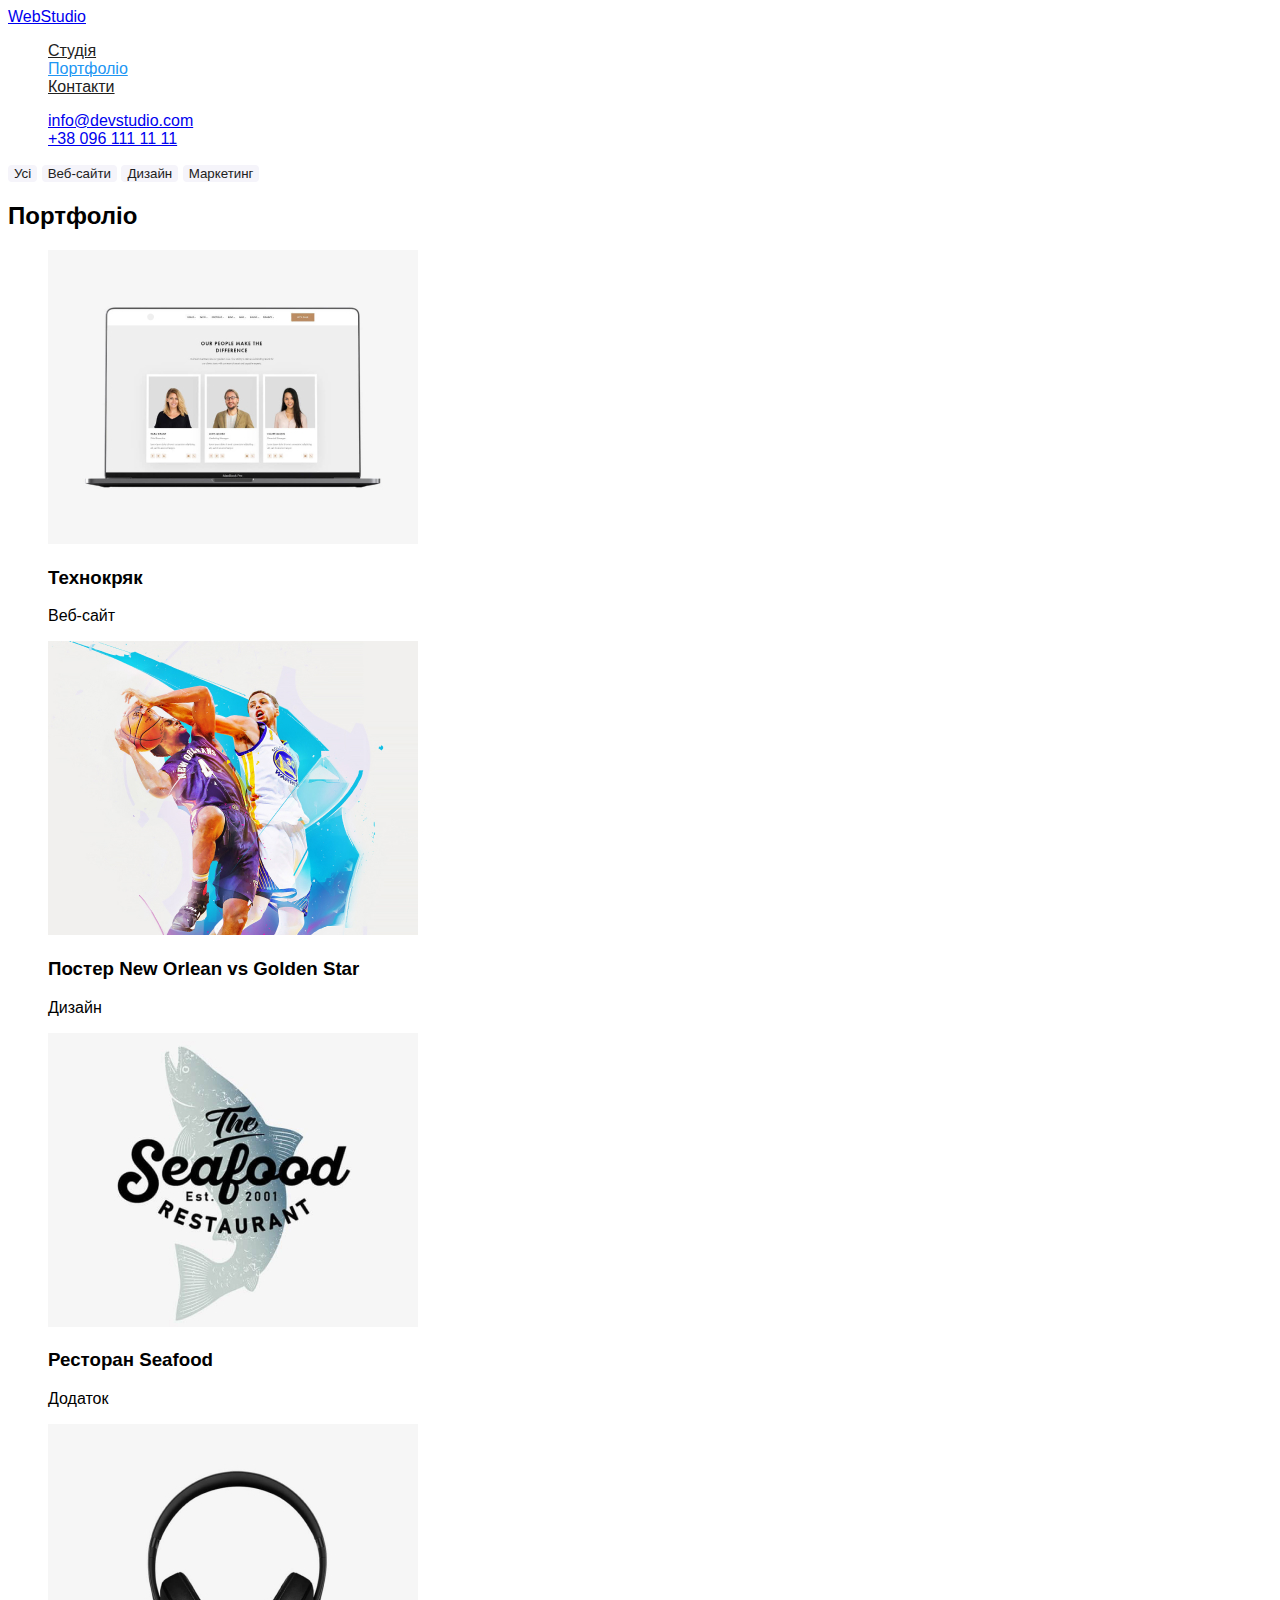
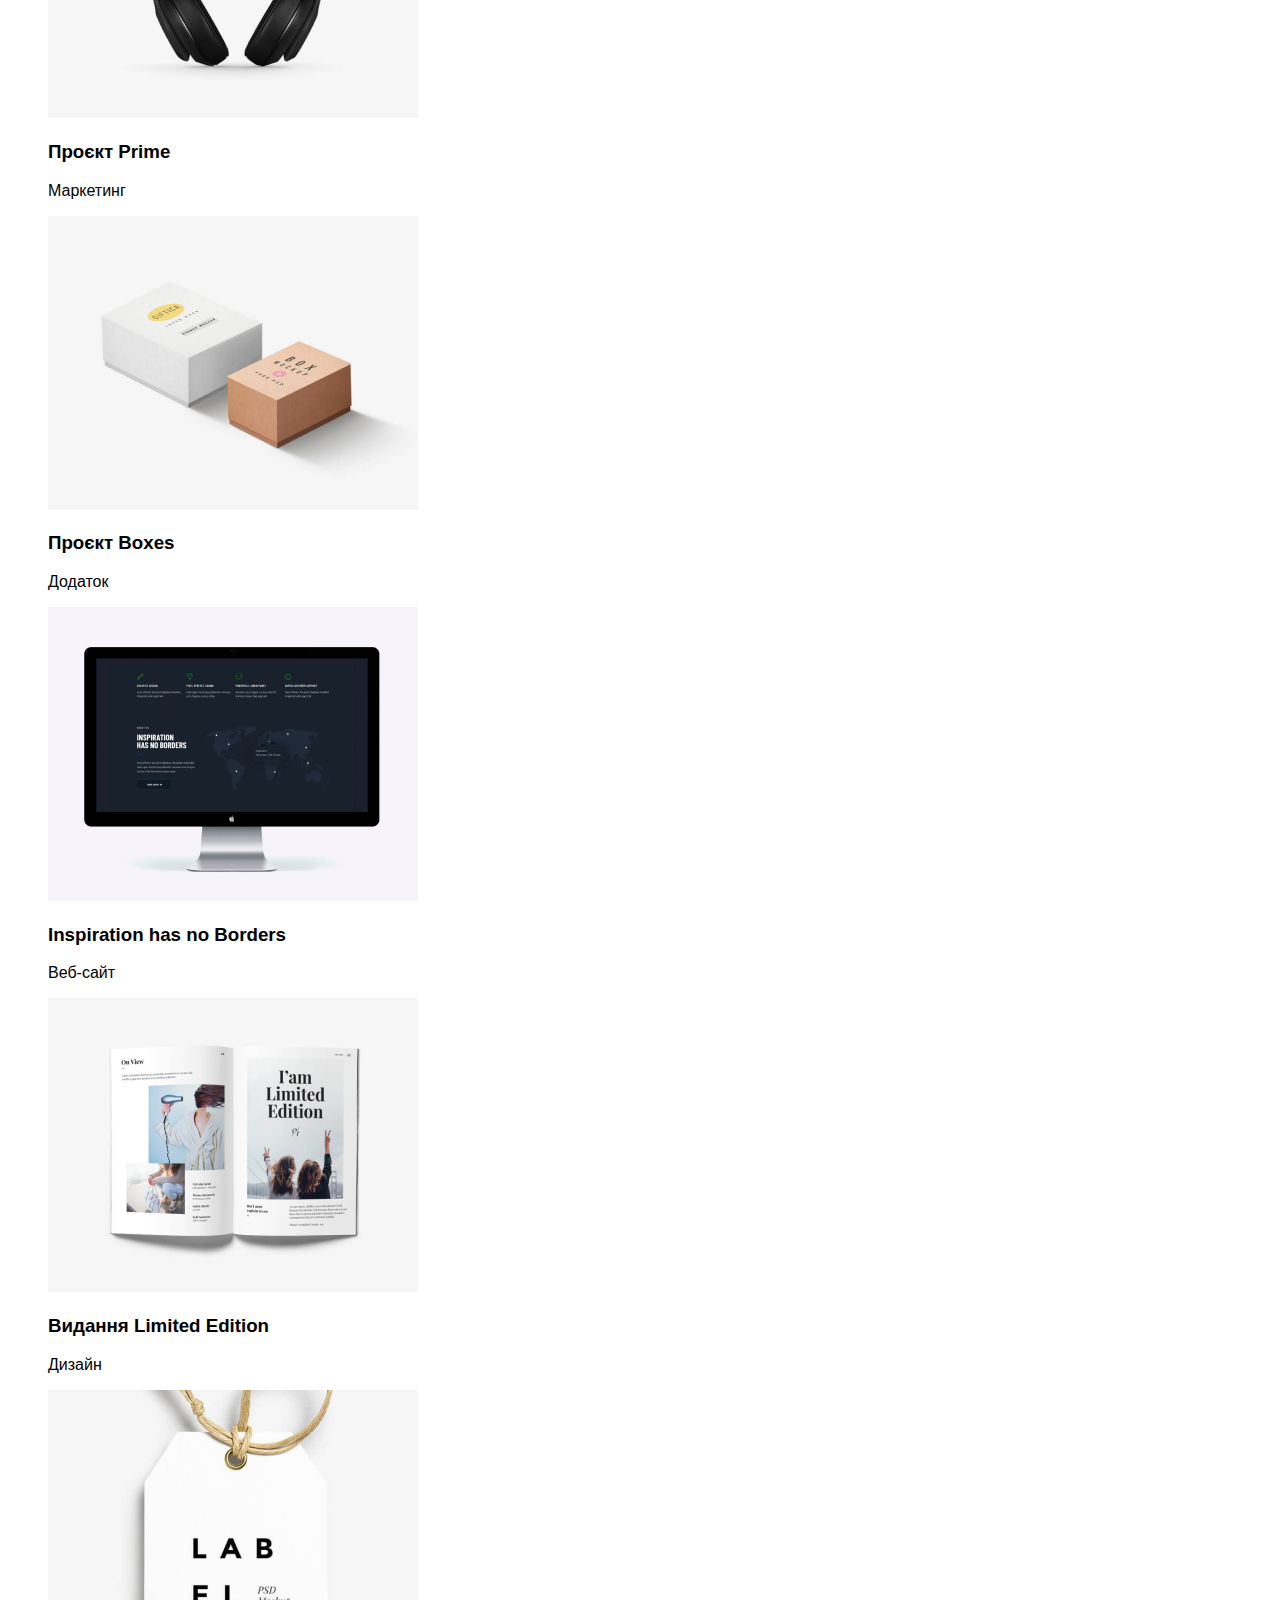
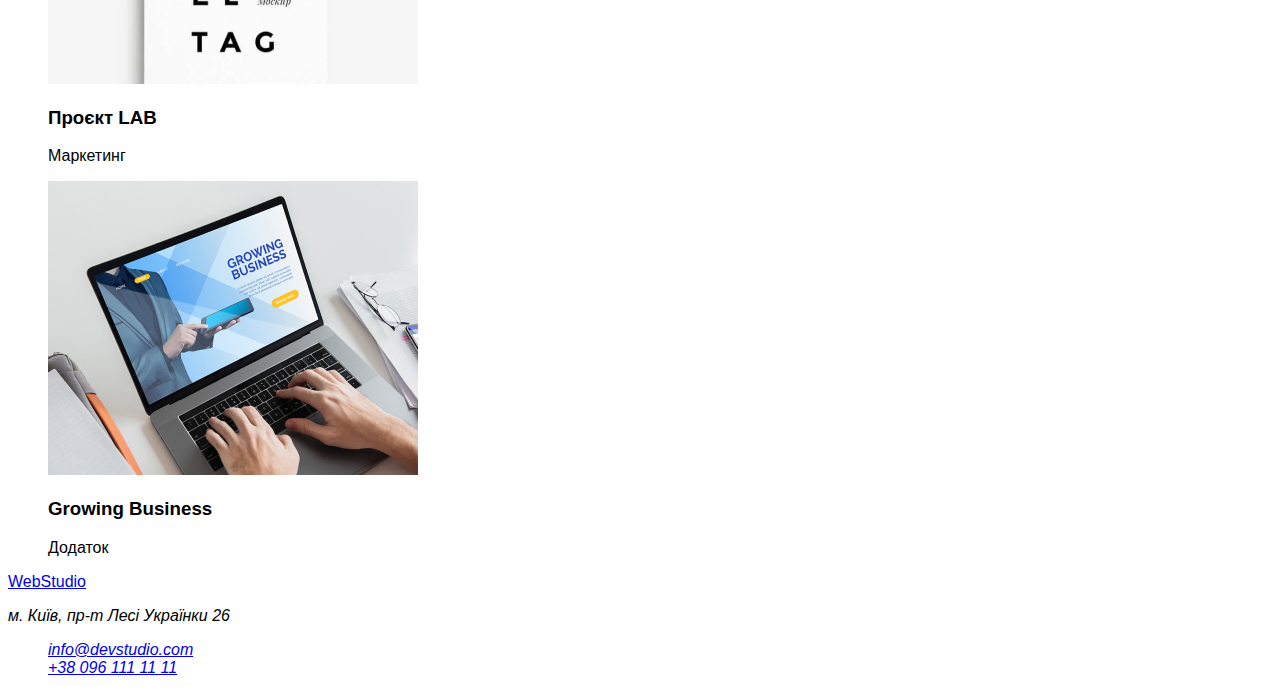
==== portfolio.html @ 999556b4 "Домашня робота 2" ====
<!DOCTYPE html>
<html lang="uk">
  <head>
    <title>WebStudio</title>
    <link rel="stylesheet" href="./css/styles.css">
  </head>
  <body>
    <div>
      <!--page header-->
      <header>
        <nav>
          <a href="/" class="logo">WebStudio </a>
          <ul class="social-links">
            <li><a href="/" class="link">Студія</a></li>
            <li><a href="" class="link current">Портфоліо</a></li>
            <li><a href="/" class="link">Контакти</a></li>
          </ul>
        </nav>
        <ul>
          <li><a href="http://info@devstudio.com">info@devstudio.com </a></li>
          <li><a href="tel:+380961111111">+38 096 111 11 11 </a></li>
        </ul>
      </header>
      <!--services-->
      <main>
        <button type="button" class="button primary">Усі</button>
        <button type="button" class="button primary">Веб-сайти</button>
        <button type="button" class="button primary">Дизайн</button>
        <button type="button" class="button primary">Маркетинг</button>
        <!--portfolio-->
        <section>
          <h2>Портфоліо</h2>
          <ul>
            <li>
              <img src="imqes/img_tehno.jpg" alt="picture" width="370">
              <h3>Технокряк</h3>
              <p>Веб-сайт</p>
            </li>
            <li>
              <img src="imqes/img_orlean.jpg" alt="picture" width="370">
              <h3>Постер New Orlean vs Golden Star</h3>
              <p>Дизайн</p>
            </li>
            <li>
              <img src="imqes/img_seaf.jpg" alt="picture" width="370">
              <h3>Ресторан Seafood</h3>
              <p>Додаток</p>
            </li>
            <li>
              <img src="imqes/img_prime.jpg" alt="picture" width="370">
              <h3>Проєкт Prime</h3>
              <p>Маркетинг</p>
            </li>
            <li>
              <img src="imqes/img_boxes.jpg" alt="picture" width="370">
              <h3>Проєкт Boxes</h3>
              <p>Додаток</p>
            </li>
            <li>
              <img src="imqes/img_inspir.jpg" alt="picture" width="370">
              <h3>Inspiration has no Borders</h3>
              <p>Веб-сайт</p>
            </li>
            <li>
              <img src="imqes/img_limit.jpg" alt="picture" width="370">
              <h3>Видання Limited Edition</h3>
              <p>Дизайн</p>
            </li>
            <li>
              <img src="imqes/img_lab.jpg" alt="picture" width="370">
              <h3>Проєкт LAB</h3>
              <p>Маркетинг</p>
            </li>
            <li>
              <img src="imqes/img_busin.jpg" alt="picture" width="370">
              <h3>Growing Business</h3>
              <p>Додаток</p>
            </li>
          </ul>
        </section>
      </main>
      <!--page footer-->
      <footer>
        <a href="/">WebStudio </a>
        <address>
          <p>м. Київ, пр-т Лесі Українки 26</p>
          <ul>
            <li><a href="http://info@devstudio.com">info@devstudio.com </a></li>
            <li><a href="tel:+380961111111">+38 096 111 11 11 </a></li>
          </ul>
        </address>
      </footer>
    </div>
  </body>
</html>
---- css/styles.css ----
:root {
    --primari-text-color: #757575;
    --title-text-color: #212121;
    --accent-color: #2196F3;
    --primari-write-color: #F5F5F5;
    --additional-background-color: #F5F4FA;
    --white:#ffffff;
}

body {
    font-family: 'Roboto', sans-serif;
    background-color: var(--white);
}

/* social-links */
.social-links .link {
    color: var(--title-text-color);
}

.social-links .link:hover,
.social-links .link:focus {
    color: var(--accent-color);
}

.social-links .link.current {
    color: var(--accent-color);
}

ul {
    list-style: none;
}

/* основний колір фону #F5F5F5*/
/* додатковий колір фону #F5F4FA*/
/* колір кнопок та букв #2196F3*/
/* основний колір тексту #757575*/
/* додатковий колір тексту #212121*/
/* секції */
.section-title {
    color: var(--title-text-color);
}

.features {
    color: var(--accent-color);
}

/* button */
.button.primary {
    border: none;
    border-radius: 4px;
    color: var(--title-text-color);
    background-color: var(--additional-background-color);
}
.button.primary:hover,
.button.primary:focus {
    border: none;
    border-radius: 4px;
    color: var(--white);
    background-color: var(--accent-color);
}
.button.sekondery {
    border: none;
    border-radius: 4px;
    color: var(--white);
    background-color: var(--accent-color);    
}
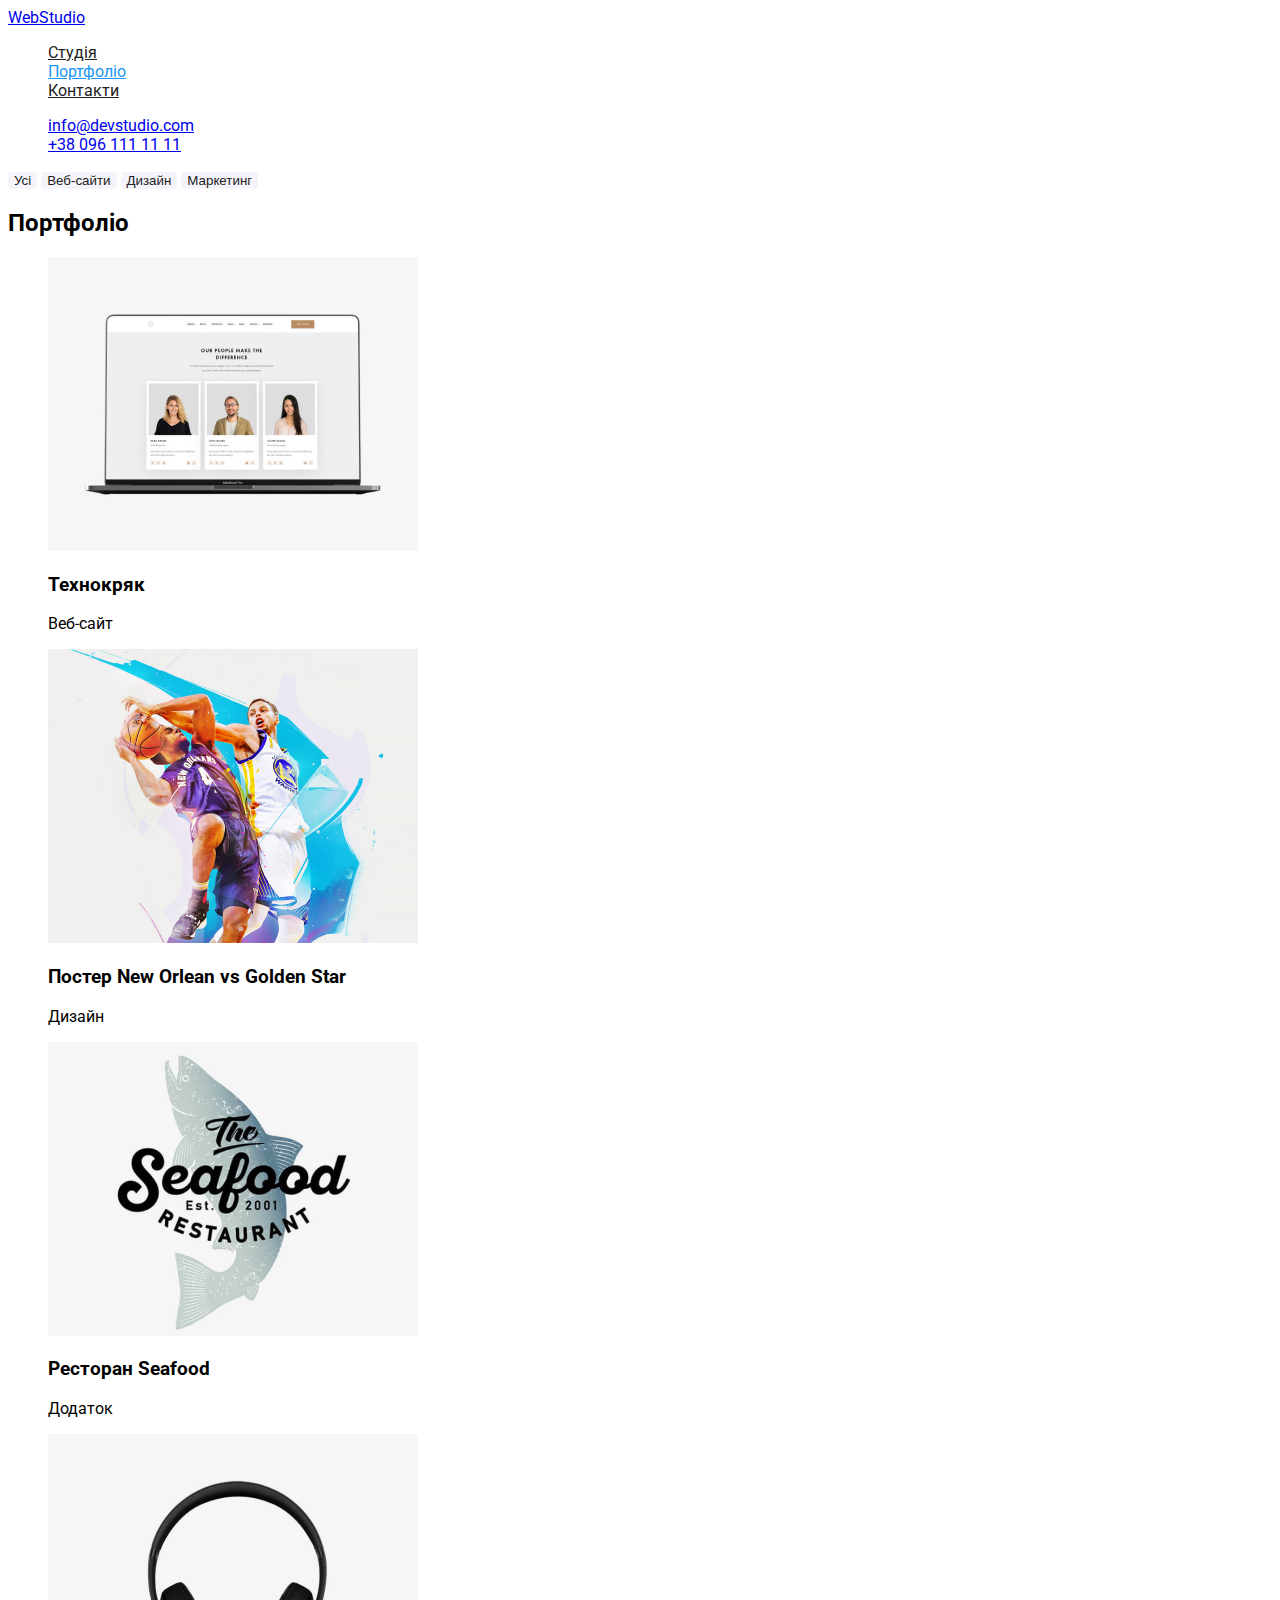
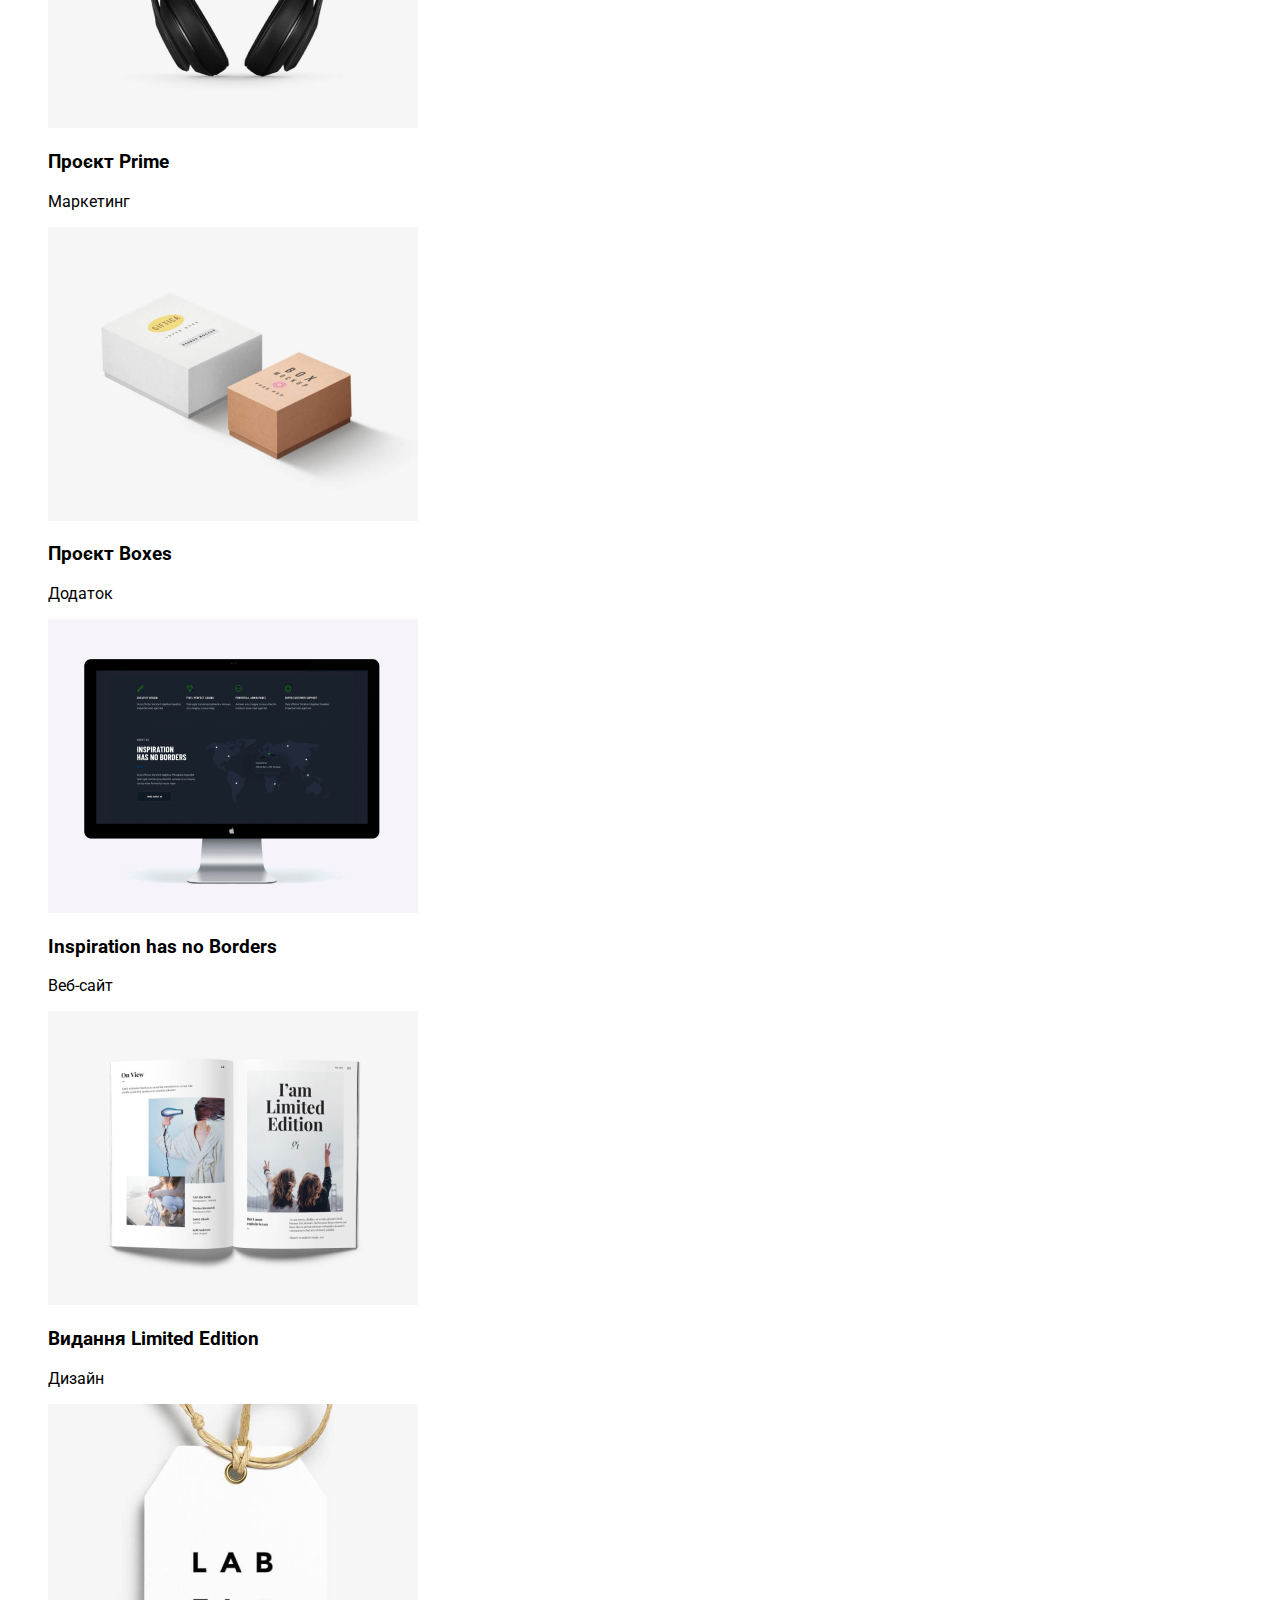
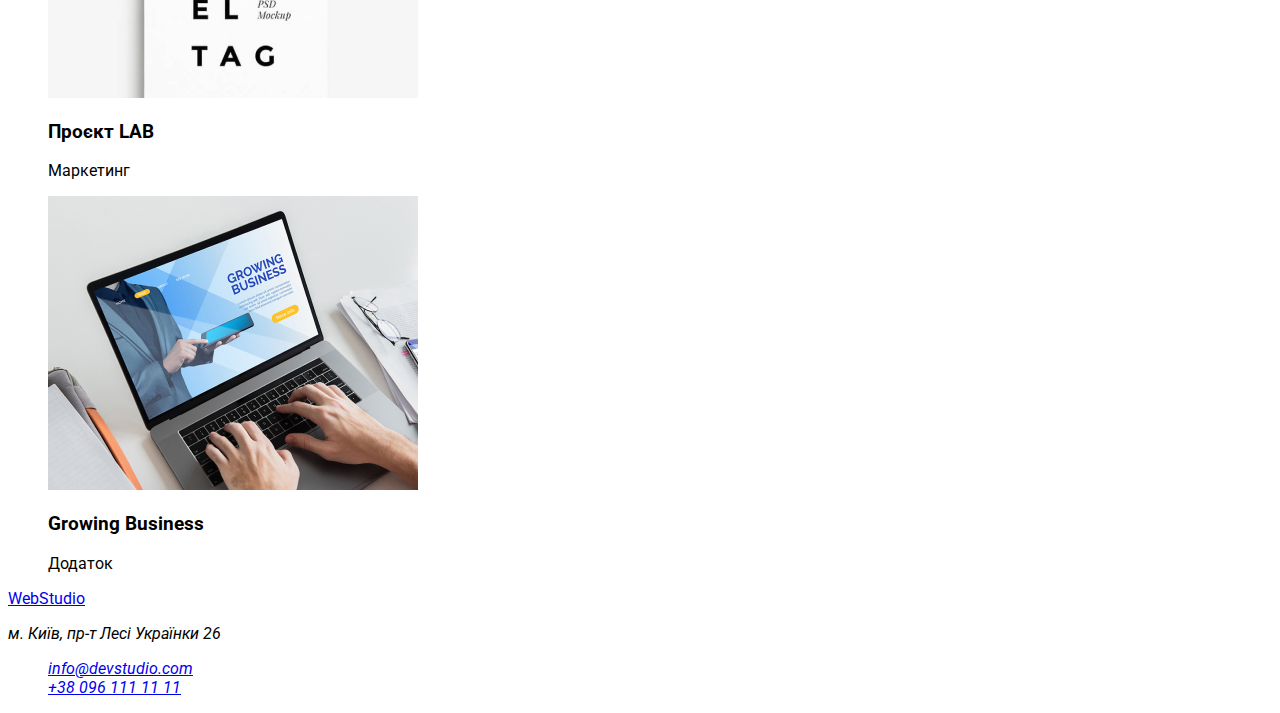
==== commit 66550f5e: "Виправлення шрифтів" ====
--- a/portfolio.html
+++ b/portfolio.html
@@ -3,6 +3,10 @@
   <head>
     <title>WebStudio</title>
     <link rel="stylesheet" href="./css/styles.css">
+    <link rel="stylesheet" href="./css/styles.css">
+    <link rel="preconnect" href="https://fonts.googleapis.com">
+    <link rel="preconnect" href="https://fonts.gstatic.com" crossorigin>
+    <link href="https://fonts.googleapis.com/css2?family=Raleway:wght@700&family=Roboto:wght@400;500;700;900&display=swap" rel="stylesheet">
   </head>
   <body>
     <div>
--- a/css/styles.css
+++ b/css/styles.css
@@ -41,7 +41,7 @@
 }
 
 .features {
-    color: var(--accent-color);
+    color: var(--primari-text-color);
 }
 
 /* button */
--- a/css/styles.css
+++ b/css/styles.css
@@ -41,7 +41,7 @@
 }
 
 .features {
-    color: var(--accent-color);
+    color: var(--primari-text-color);
 }
 
 /* button */
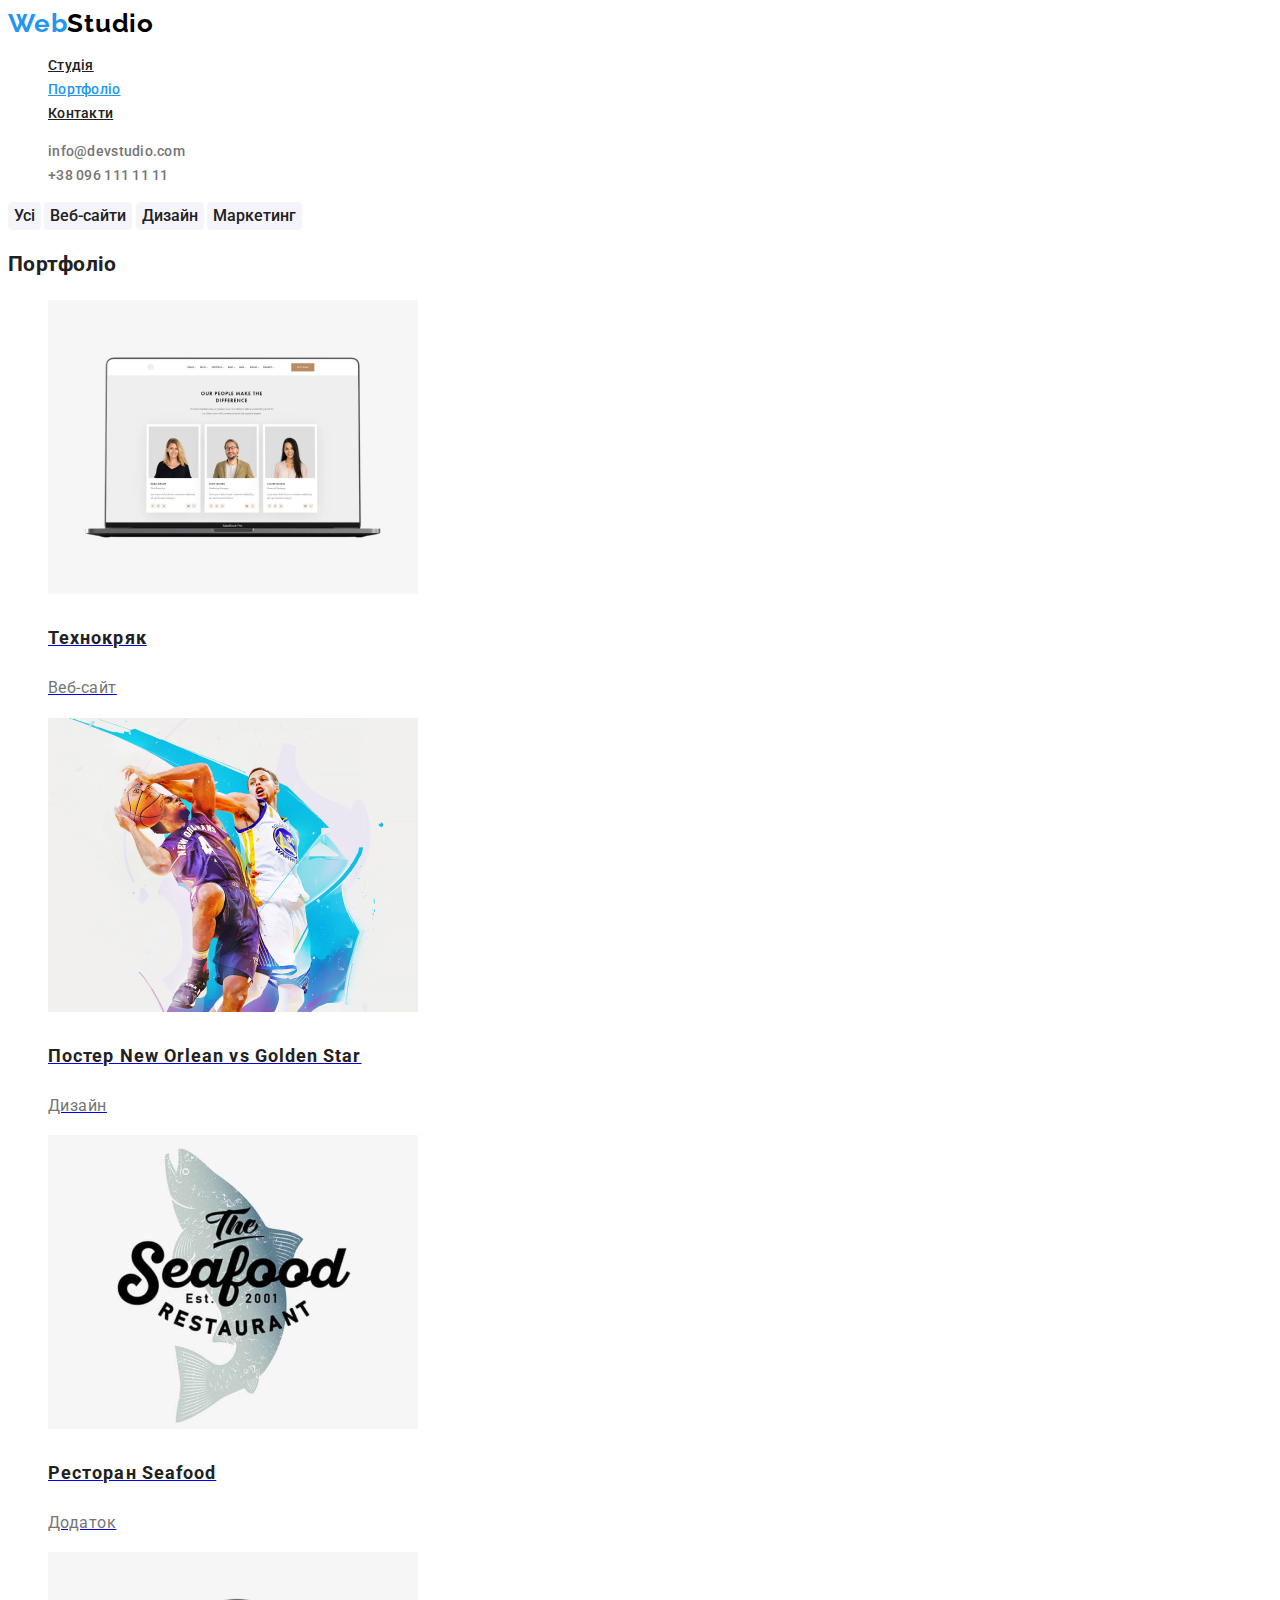
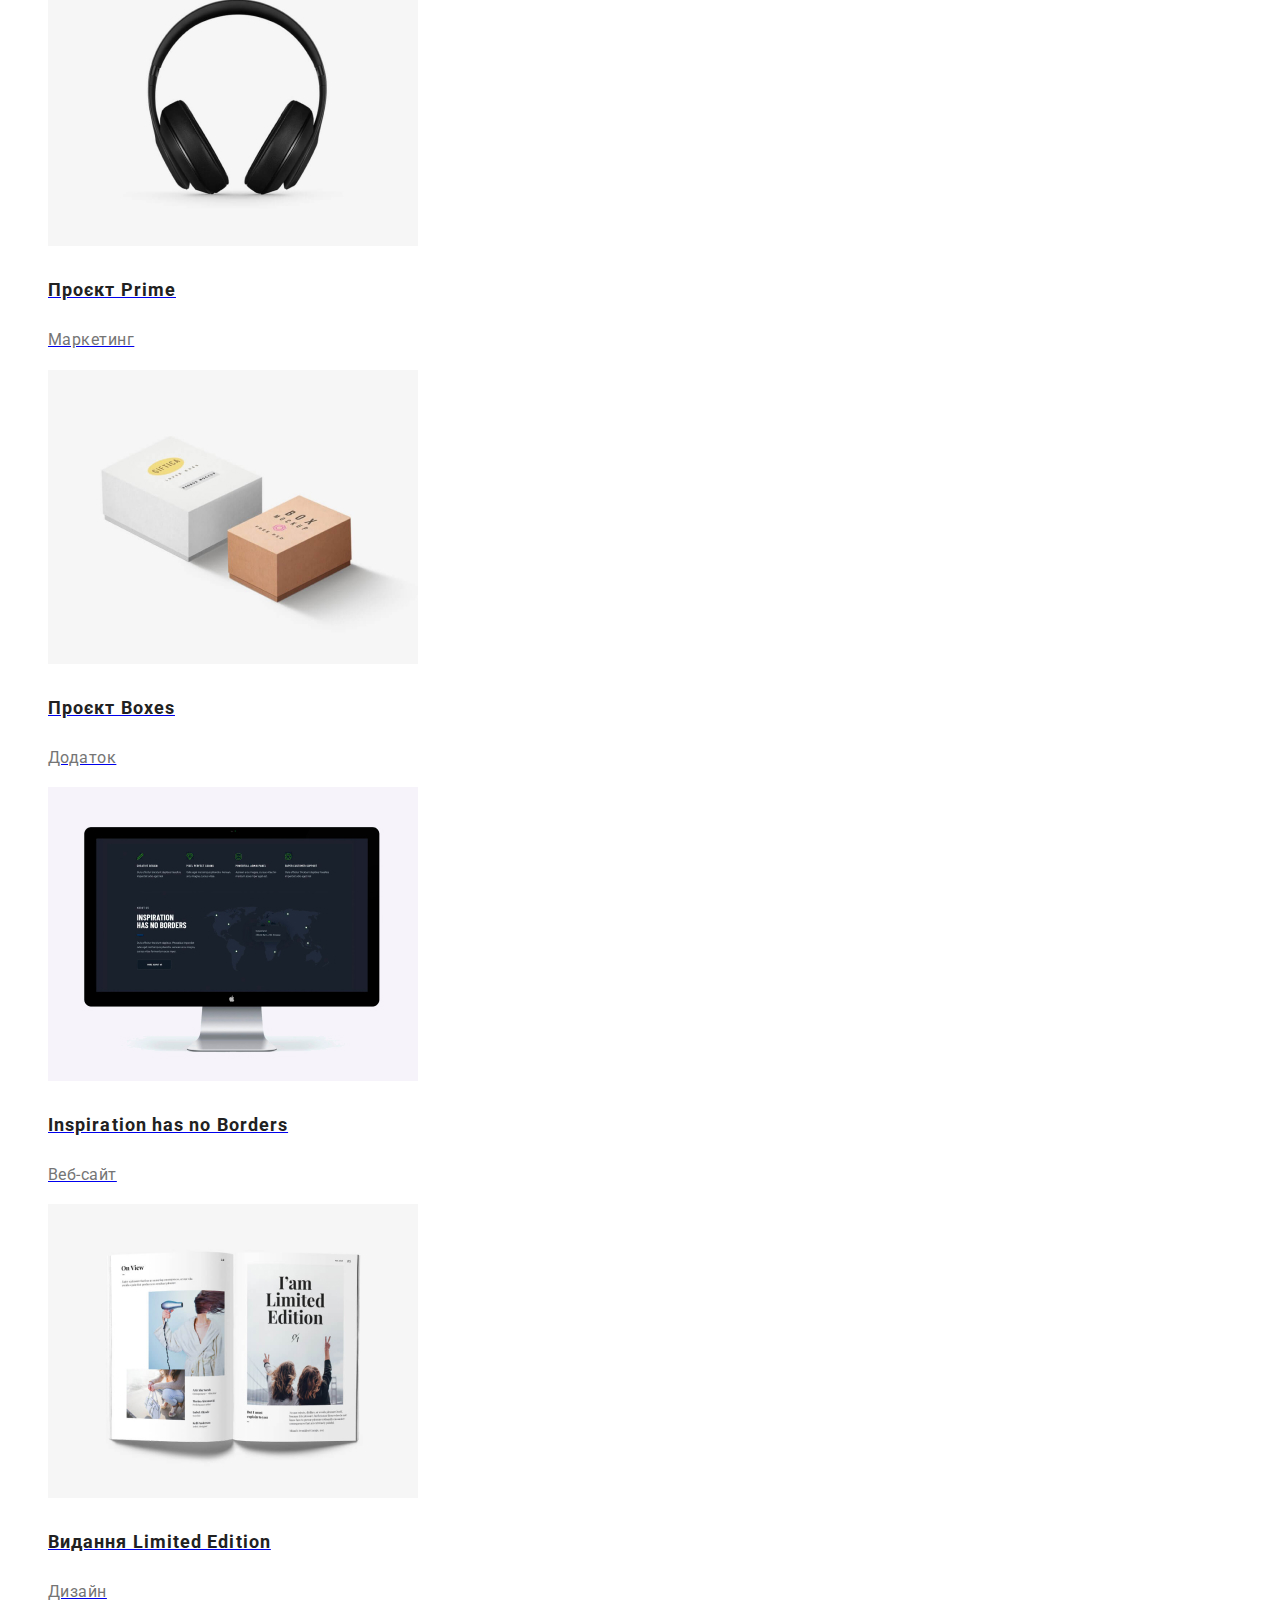
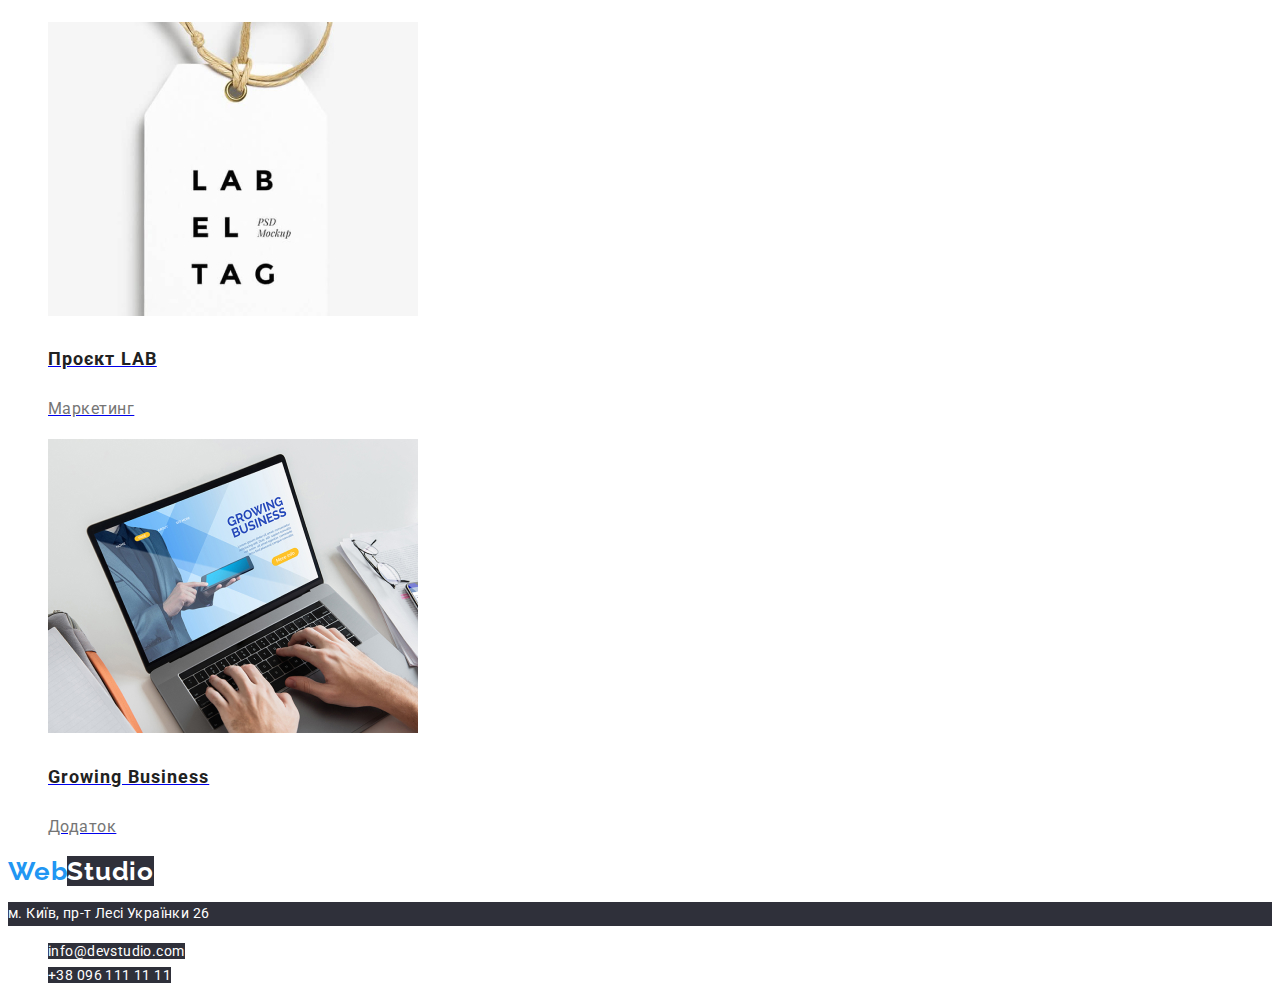
==== commit 1563151a: "Макет" ====
--- a/portfolio.html
+++ b/portfolio.html
@@ -1,99 +1,128 @@
 <!DOCTYPE html>
 <html lang="uk">
-  <head>
-    <title>WebStudio</title>
-    <link rel="stylesheet" href="./css/styles.css">
-    <link rel="stylesheet" href="./css/styles.css">
-    <link rel="preconnect" href="https://fonts.googleapis.com">
-    <link rel="preconnect" href="https://fonts.gstatic.com" crossorigin>
-    <link href="https://fonts.googleapis.com/css2?family=Raleway:wght@700&family=Roboto:wght@400;500;700;900&display=swap" rel="stylesheet">
-  </head>
-  <body>
-    <div>
-      <!--page header-->
-      <header>
-        <nav>
-          <a href="/" class="logo">WebStudio </a>
-          <ul class="social-links">
-            <li><a href="/" class="link">Студія</a></li>
-            <li><a href="" class="link current">Портфоліо</a></li>
-            <li><a href="/" class="link">Контакти</a></li>
-          </ul>
-        </nav>
-        <ul>
-          <li><a href="http://info@devstudio.com">info@devstudio.com </a></li>
-          <li><a href="tel:+380961111111">+38 096 111 11 11 </a></li>
+
+<head>
+  <title>WebStudio</title>
+  <link rel="stylesheet" href="./css/styles.css">
+  <link rel="preconnect" href="https://fonts.googleapis.com">
+  <link rel="preconnect" href="https://fonts.gstatic.com" crossorigin>
+  <link href="https://fonts.googleapis.com/css2?family=Raleway:wght@700&family=Roboto:wght@400;500;700;900&display=swap"
+    rel="stylesheet" />
+  <link rel="stylesheet" href="./css/styles.css">
+</head>
+
+<body>
+  <div>
+    <!--page header-->
+    <header>
+      <nav>
+        <a href="/" class="logo">
+          <span class="logo-desc">Web</span>Studio
+        </a>
+        <ul class="social-links">
+          <li><a href="/" class="link">Студія</a></li>
+          <li><a href="" class="link current">Портфоліо</a></li>
+          <li><a href="/" class="link">Контакти</a></li>
         </ul>
-      </header>
-      <!--services-->
-      <main>
+      </nav>
+      <ul>
+        <li>
+          <a class="mailto" href="mailto://info@devstudio.com"> info@devstudio.com
+          </a>
+        </li>
+        <li>
+          <a class="mailto" href="tel:+380961111111">+38 096 111 11 11
+          </a>
+        </li>
+      </ul>
+    </header>
+    <!--services-->
+    <main>
+      <section>
+        <!-- filter -->
         <button type="button" class="button primary">Усі</button>
         <button type="button" class="button primary">Веб-сайти</button>
         <button type="button" class="button primary">Дизайн</button>
         <button type="button" class="button primary">Маркетинг</button>
         <!--portfolio-->
-        <section>
-          <h2>Портфоліо</h2>
-          <ul>
-            <li>
-              <img src="imqes/img_tehno.jpg" alt="picture" width="370">
-              <h3>Технокряк</h3>
-              <p>Веб-сайт</p>
-            </li>
-            <li>
-              <img src="imqes/img_orlean.jpg" alt="picture" width="370">
-              <h3>Постер New Orlean vs Golden Star</h3>
-              <p>Дизайн</p>
-            </li>
-            <li>
-              <img src="imqes/img_seaf.jpg" alt="picture" width="370">
-              <h3>Ресторан Seafood</h3>
-              <p>Додаток</p>
-            </li>
-            <li>
-              <img src="imqes/img_prime.jpg" alt="picture" width="370">
-              <h3>Проєкт Prime</h3>
-              <p>Маркетинг</p>
-            </li>
-            <li>
-              <img src="imqes/img_boxes.jpg" alt="picture" width="370">
-              <h3>Проєкт Boxes</h3>
-              <p>Додаток</p>
-            </li>
-            <li>
-              <img src="imqes/img_inspir.jpg" alt="picture" width="370">
-              <h3>Inspiration has no Borders</h3>
-              <p>Веб-сайт</p>
-            </li>
-            <li>
-              <img src="imqes/img_limit.jpg" alt="picture" width="370">
-              <h3>Видання Limited Edition</h3>
-              <p>Дизайн</p>
-            </li>
-            <li>
-              <img src="imqes/img_lab.jpg" alt="picture" width="370">
-              <h3>Проєкт LAB</h3>
-              <p>Маркетинг</p>
-            </li>
-            <li>
-              <img src="imqes/img_busin.jpg" alt="picture" width="370">
-              <h3>Growing Business</h3>
-              <p>Додаток</p>
-            </li>
-          </ul>
-        </section>
-      </main>
-      <!--page footer-->
-      <footer>
-        <a href="/">WebStudio </a>
-        <address>
-          <p>м. Київ, пр-т Лесі Українки 26</p>
-          <ul>
-            <li><a href="http://info@devstudio.com">info@devstudio.com </a></li>
-            <li><a href="tel:+380961111111">+38 096 111 11 11 </a></li>
-          </ul>
-        </address>
-      </footer>
-    </div>
-  </body>
-</html>
+        <h2>Портфоліо</h2>
+        <ul>
+          <li>
+            <a href="/"><img src="imqes/img_tehno.jpg" alt="picture" width="370">
+              <h3 class="section-caption">Технокряк</h3>
+              <p class="section-project">Веб-сайт</p>
+            </a>
+          </li>
+          <li>
+            <a href="/"><img src="imqes/img_orlean.jpg" alt="picture" width="370">
+              <h3 class="section-caption">
+                Постер New Orlean vs Golden Star
+              </h3>
+              <p class="section-project">Дизайн</p>
+            </a>
+          </li>
+          <li>
+            <a href="/"><img src="imqes/img_seaf.jpg" alt="picture" width="370">
+              <h3 class="section-caption">Ресторан Seafood</h3>
+              <p class="section-project">Додаток</p>
+            </a>
+          </li>
+          <li>
+            <a href="/"><img src="imqes/img_prime.jpg" alt="picture" width="370">
+              <h3 class="section-caption">Проєкт Prime</h3>
+              <p class="section-project">Маркетинг</p>
+            </a>
+          </li>
+          <li>
+            <a href="/"><img src="imqes/img_boxes.jpg" alt="picture" width="370">
+              <h3 class="section-caption">Проєкт Boxes</h3>
+              <p class="section-project">Додаток</p>
+            </a>
+          </li>
+          <li>
+            <a href="/"><img src="imqes/img_inspir.jpg" alt="picture" width="370">
+              <h3 class="section-caption">Inspiration has no Borders</h3>
+              <p class="section-project">Веб-сайт</p>
+            </a>
+          </li>
+          <li>
+            <a href="/"><img src="imqes/img_limit.jpg" alt="picture" width="370">
+              <h3 class="section-caption">Видання Limited Edition</h3>
+              <p class="section-project">Дизайн</p>
+            </a>
+          </li>
+          <li>
+            <a href="/"><img src="imqes/img_lab.jpg" alt="picture" width="370">
+              <h3 class="section-caption">Проєкт LAB</h3>
+              <p class="section-project">Маркетинг</p>
+            </a>
+          </li>
+          <li>
+            <a href="/"><img src="imqes/img_busin.jpg" alt="picture" width="370">
+              <h3 class="section-caption">Growing Business</h3>
+              <p class="section-project">Додаток</p>
+            </a>
+          </li>
+        </ul>
+      </section>
+    </main>
+    <!--page footer-->
+    <footer>
+      <a href="/" class="logo">
+        <span class="logo-desc">Web</span><span class="logo-footer">Studio</span>
+      </a>
+      <address>
+        <p class="address">м. Київ, пр-т Лесі Українки 26</p>
+        <ul>
+          <li>
+            <a class="mailto-footer" href="mailto://info@devstudio.com"> info@devstudio.com</a>
+          </li>
+          <li>
+            <a class="mailto-footer" href="tel:+380961111111">+38 096 111 11 11</a>
+          </li>
+        </ul>
+      </address>
+    </footer>
+  </div>
+</body>
+</html>--- a/css/styles.css
+++ b/css/styles.css
@@ -4,16 +4,63 @@
     --accent-color: #2196F3;
     --primari-write-color: #F5F5F5;
     --additional-background-color: #F5F4FA;
-    --white:#ffffff;
+    --white: #ffffff;
+    --services: #2F303A;
+    --black: #000000;
 }
 
+/* index */
 body {
     font-family: 'Roboto', sans-serif;
+    font-weight: 500;
+    font-size: 14px;
+    line-height: 1.71;
+    letter-spacing: 0.03em;
+    color: var(--primari-text-color);
     background-color: var(--white);
+}
+
+h2,
+h3 {
+    color: var(--title-text-color);
+}
+
+.logo {
+    font-weight: 700;
+    font-size: 26px;
+    line-height: 1.17;
+    letter-spacing: 0.03em;
+    font-family: 'Raleway', cursive;
+    text-decoration: none;
+    color: var(--black);
+}
+
+.logo-desc {
+    color: var(--accent-color);
+}
+
+.logo-footer {
+    color: var(--white);
+    background-color: var(--services);
+}
+
+.mailto {
+    line-height: 1.17;
+    letter-spacing: 0.02em;
+    text-decoration: none;
+    color: var(--primari-text-color);
+}
+
+.mailto:hover,
+.mailto:focus {
+    color: var(--accent-color);
 }
 
 /* social-links */
 .social-links .link {
+    line-height: 1.17;
+    letter-spacing: 0.02em;
+
     color: var(--title-text-color);
 }
 
@@ -26,41 +73,105 @@
     color: var(--accent-color);
 }
 
+.services {
+    color: var(--white);
+    background-color: var(--services);
+    font-weight: 900;
+    font-size: 44px;
+    line-height: 1.36;
+    letter-spacing: 0.06em;
+    text-align: center;
+}
+
 ul {
     list-style: none;
 }
 
-/* основний колір фону #F5F5F5*/
-/* додатковий колір фону #F5F4FA*/
-/* колір кнопок та букв #2196F3*/
-/* основний колір тексту #757575*/
-/* додатковий колір тексту #212121*/
 /* секції */
 .section-title {
     color: var(--title-text-color);
+    font-weight: 700;
+    font-size: 36px;
+    line-height: 1.17;
+    text-align: center;
 }
 
-.features {
+.section-caption {
+    font-weight: 700;
+    font-size: 18px;
+    line-height: 2;
+    letter-spacing: 0.06em;
+    color: var(--title-text-color);
+}
+
+.section-project {
+    font-weight: 400;
+    font-size: 16px;
+    letter-spacing: 0.03em;
     color: var(--primari-text-color);
+}
+
+.section-features {
+    color: var(--primari-text-color);
+}
+
+.seclion-user {
+    /*seclion*/
+    font-size: 16px;
+    line-height: 1.18;
+}
+
+.seclion-specialty {
+    font-weight: 400;
+    font-size: 16px;
+    line-height: 1.18;
 }
 
 /* button */
 .button.primary {
+    font-family: inherit;
+    font-weight: inherit;
+    font-size: 16px;
+    line-height: 1.63;
     border: none;
     border-radius: 4px;
     color: var(--title-text-color);
     background-color: var(--additional-background-color);
 }
+
 .button.primary:hover,
 .button.primary:focus {
+    color: var(--white);
+    background-color: var(--accent-color);
+}
+
+.button.sekondery {
+    /*sekondery*/
+    font-weight: 700;
+    font-size: 16px;
+    line-height: 1.88;
+    letter-spacing: 0.06em;
     border: none;
     border-radius: 4px;
     color: var(--white);
     background-color: var(--accent-color);
 }
-.button.sekondery {
-    border: none;
-    border-radius: 4px;
+
+/* footer */
+.address {
+    font-weight: 400;
+    font-style: normal;
+    letter-spacing: 0.03em;
+    text-decoration: none;
     color: var(--white);
-    background-color: var(--accent-color);    
+    background-color: var(--services);
+}
+
+.mailto-footer {
+    font-weight: 400;
+    font-style: normal;
+    letter-spacing: 0.03em;
+    text-decoration: none;
+    color: var(--white);
+    background-color: var(--services);
 }--- a/css/styles.css
+++ b/css/styles.css
@@ -4,16 +4,63 @@
     --accent-color: #2196F3;
     --primari-write-color: #F5F5F5;
     --additional-background-color: #F5F4FA;
-    --white:#ffffff;
+    --white: #ffffff;
+    --services: #2F303A;
+    --black: #000000;
 }
 
+/* index */
 body {
     font-family: 'Roboto', sans-serif;
+    font-weight: 500;
+    font-size: 14px;
+    line-height: 1.71;
+    letter-spacing: 0.03em;
+    color: var(--primari-text-color);
     background-color: var(--white);
+}
+
+h2,
+h3 {
+    color: var(--title-text-color);
+}
+
+.logo {
+    font-weight: 700;
+    font-size: 26px;
+    line-height: 1.17;
+    letter-spacing: 0.03em;
+    font-family: 'Raleway', cursive;
+    text-decoration: none;
+    color: var(--black);
+}
+
+.logo-desc {
+    color: var(--accent-color);
+}
+
+.logo-footer {
+    color: var(--white);
+    background-color: var(--services);
+}
+
+.mailto {
+    line-height: 1.17;
+    letter-spacing: 0.02em;
+    text-decoration: none;
+    color: var(--primari-text-color);
+}
+
+.mailto:hover,
+.mailto:focus {
+    color: var(--accent-color);
 }
 
 /* social-links */
 .social-links .link {
+    line-height: 1.17;
+    letter-spacing: 0.02em;
+
     color: var(--title-text-color);
 }
 
@@ -26,41 +73,105 @@
     color: var(--accent-color);
 }
 
+.services {
+    color: var(--white);
+    background-color: var(--services);
+    font-weight: 900;
+    font-size: 44px;
+    line-height: 1.36;
+    letter-spacing: 0.06em;
+    text-align: center;
+}
+
 ul {
     list-style: none;
 }
 
-/* основний колір фону #F5F5F5*/
-/* додатковий колір фону #F5F4FA*/
-/* колір кнопок та букв #2196F3*/
-/* основний колір тексту #757575*/
-/* додатковий колір тексту #212121*/
 /* секції */
 .section-title {
     color: var(--title-text-color);
+    font-weight: 700;
+    font-size: 36px;
+    line-height: 1.17;
+    text-align: center;
 }
 
-.features {
+.section-caption {
+    font-weight: 700;
+    font-size: 18px;
+    line-height: 2;
+    letter-spacing: 0.06em;
+    color: var(--title-text-color);
+}
+
+.section-project {
+    font-weight: 400;
+    font-size: 16px;
+    letter-spacing: 0.03em;
     color: var(--primari-text-color);
+}
+
+.section-features {
+    color: var(--primari-text-color);
+}
+
+.seclion-user {
+    /*seclion*/
+    font-size: 16px;
+    line-height: 1.18;
+}
+
+.seclion-specialty {
+    font-weight: 400;
+    font-size: 16px;
+    line-height: 1.18;
 }
 
 /* button */
 .button.primary {
+    font-family: inherit;
+    font-weight: inherit;
+    font-size: 16px;
+    line-height: 1.63;
     border: none;
     border-radius: 4px;
     color: var(--title-text-color);
     background-color: var(--additional-background-color);
 }
+
 .button.primary:hover,
 .button.primary:focus {
+    color: var(--white);
+    background-color: var(--accent-color);
+}
+
+.button.sekondery {
+    /*sekondery*/
+    font-weight: 700;
+    font-size: 16px;
+    line-height: 1.88;
+    letter-spacing: 0.06em;
     border: none;
     border-radius: 4px;
     color: var(--white);
     background-color: var(--accent-color);
 }
-.button.sekondery {
-    border: none;
-    border-radius: 4px;
+
+/* footer */
+.address {
+    font-weight: 400;
+    font-style: normal;
+    letter-spacing: 0.03em;
+    text-decoration: none;
     color: var(--white);
-    background-color: var(--accent-color);    
+    background-color: var(--services);
+}
+
+.mailto-footer {
+    font-weight: 400;
+    font-style: normal;
+    letter-spacing: 0.03em;
+    text-decoration: none;
+    color: var(--white);
+    background-color: var(--services);
 }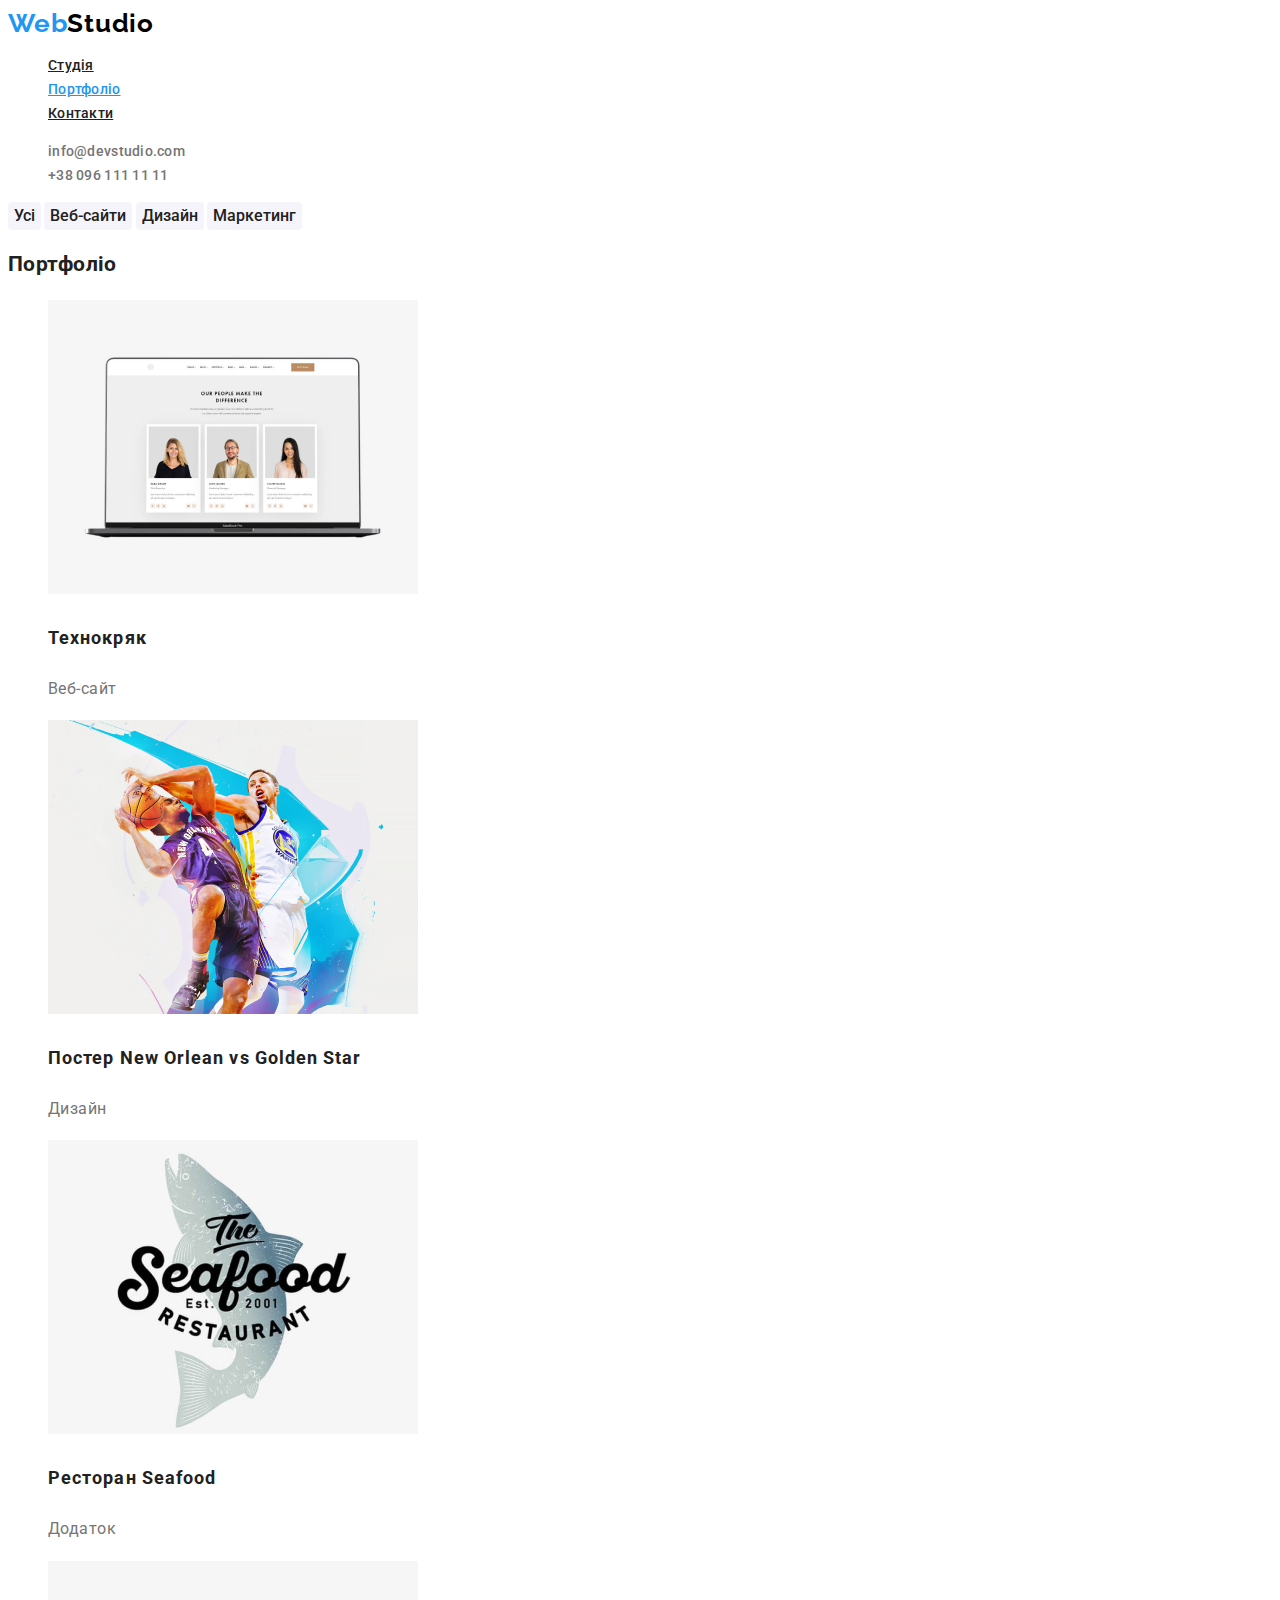
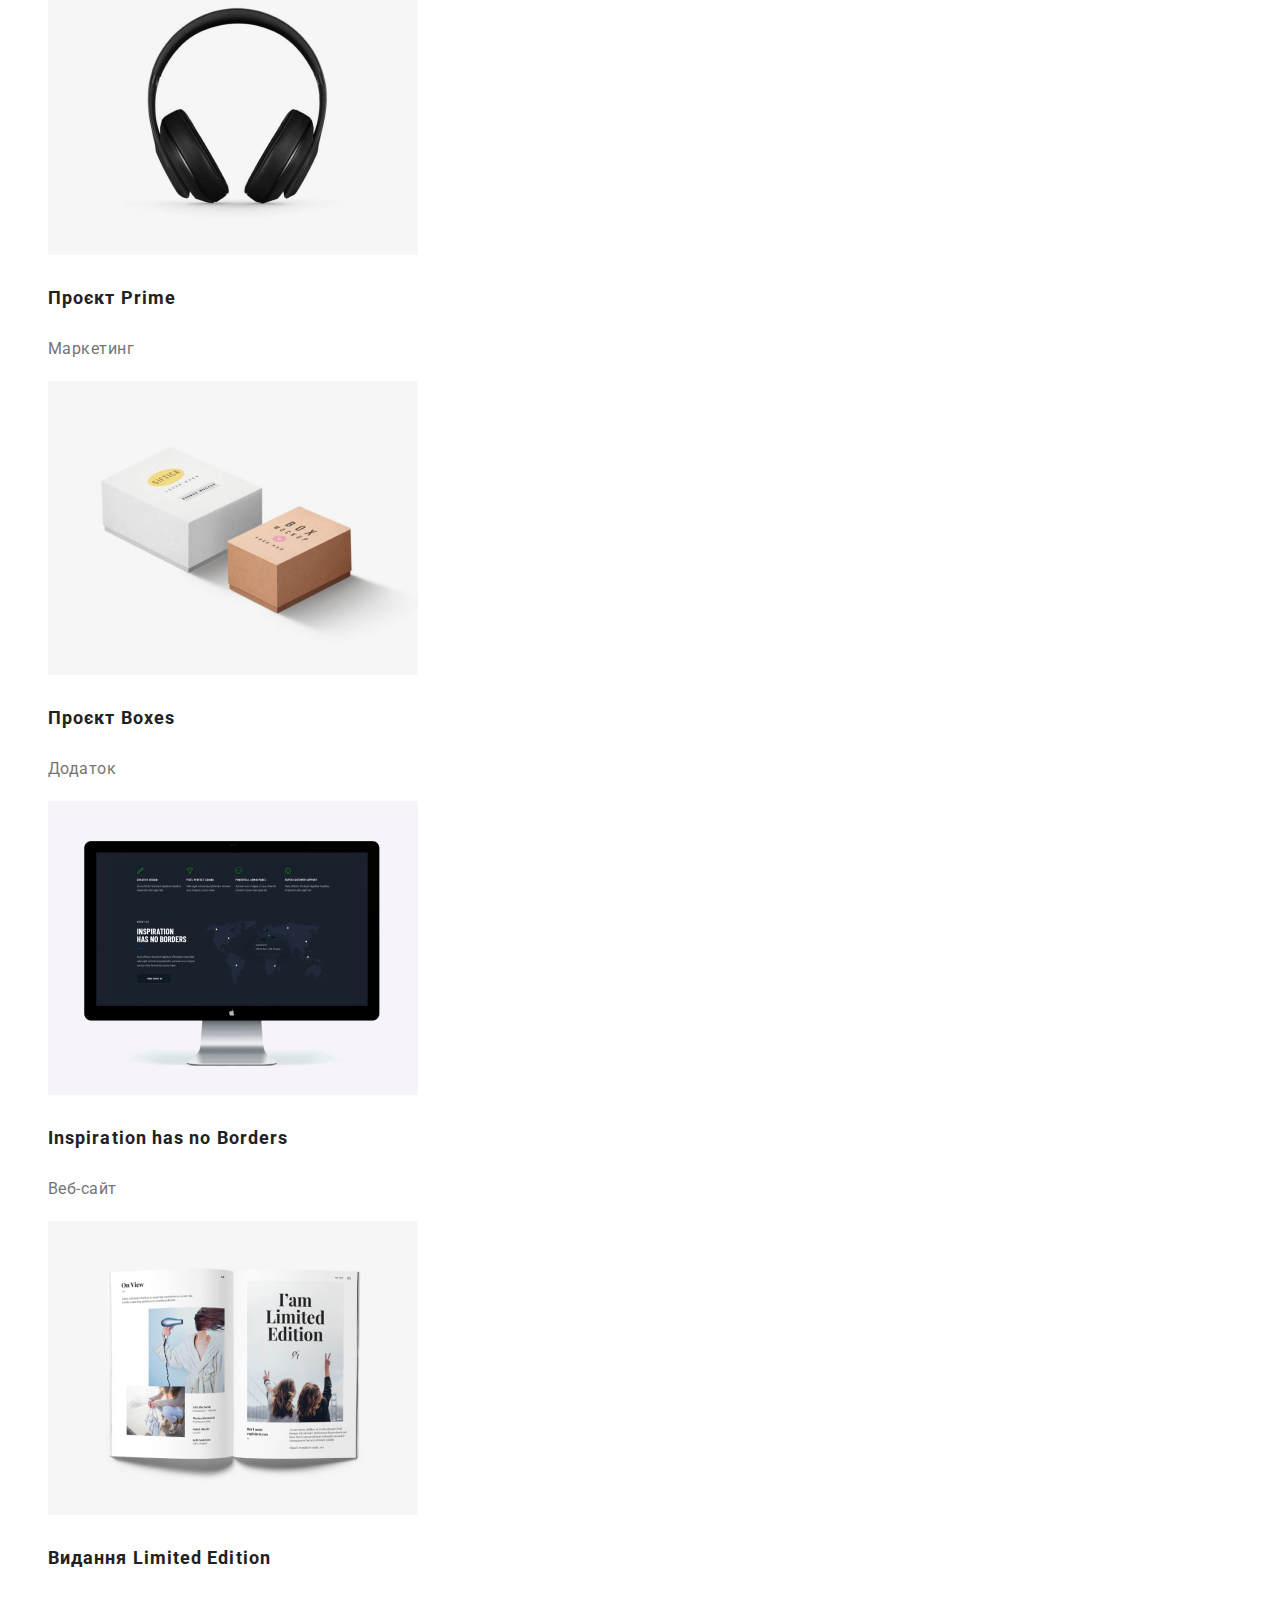
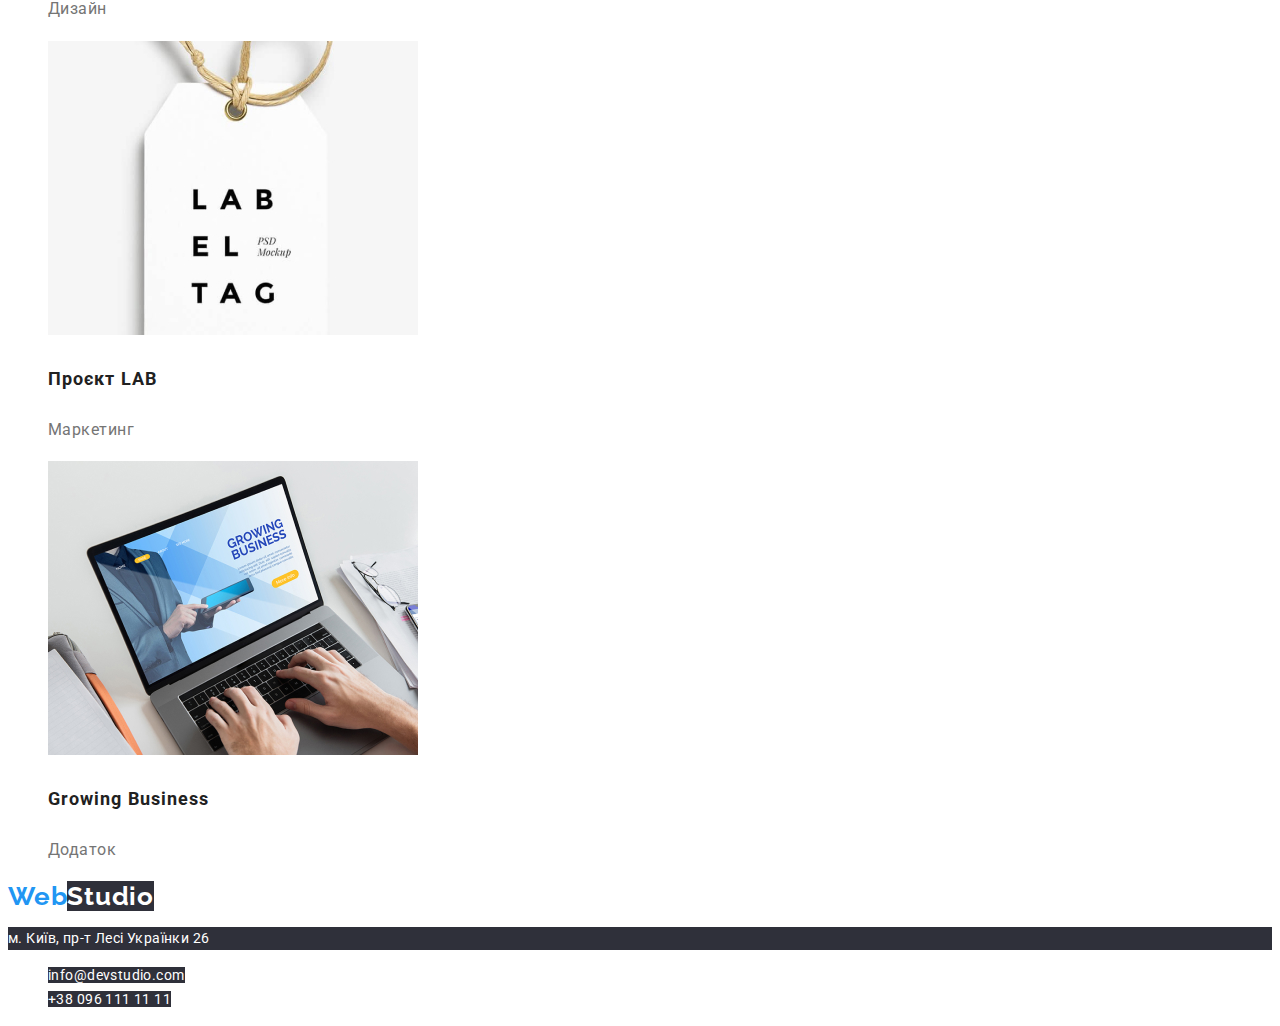
==== commit 8079b138: "На валідацію" ====
--- a/portfolio.html
+++ b/portfolio.html
@@ -36,77 +36,77 @@
         </li>
       </ul>
     </header>
-    <!--services-->
+    <!--portfolio-->
     <main>
       <section>
         <!-- filter -->
-        <button type="button" class="button primary">Усі</button>
-        <button type="button" class="button primary">Веб-сайти</button>
-        <button type="button" class="button primary">Дизайн</button>
-        <button type="button" class="button primary">Маркетинг</button>
-        <!--portfolio-->
+        <button type="button" class="button filter">Усі</button>
+        <button type="button" class="button filter">Веб-сайти</button>
+        <button type="button" class="button filter">Дизайн</button>
+        <button type="button" class="button filter">Маркетинг</button>
+        <!-- project -->
         <h2>Портфоліо</h2>
-        <ul>
+        <ul class="section-portfolio">
           <li>
-            <a href="/"><img src="imqes/img_tehno.jpg" alt="picture" width="370">
-              <h3 class="section-caption">Технокряк</h3>
+            <a class="portfolio" href="/"><img src="imqes/img_tehno.jpg" alt="picture">
+              <h3 class="section-work">Технокряк</h3>
               <p class="section-project">Веб-сайт</p>
             </a>
           </li>
           <li>
-            <a href="/"><img src="imqes/img_orlean.jpg" alt="picture" width="370">
-              <h3 class="section-caption">
+            <a class="portfolio" href="/"><img src="imqes/img_orlean.jpg" alt="picture">
+              <h3 class="section-work">
                 Постер New Orlean vs Golden Star
               </h3>
               <p class="section-project">Дизайн</p>
             </a>
           </li>
           <li>
-            <a href="/"><img src="imqes/img_seaf.jpg" alt="picture" width="370">
-              <h3 class="section-caption">Ресторан Seafood</h3>
+            <a class="portfolio" href="/"><img src="imqes/img_seaf.jpg" alt="picture">
+              <h3 class="section-work">Ресторан Seafood</h3>
               <p class="section-project">Додаток</p>
             </a>
           </li>
           <li>
-            <a href="/"><img src="imqes/img_prime.jpg" alt="picture" width="370">
-              <h3 class="section-caption">Проєкт Prime</h3>
+            <a class="portfolio" href="/"><img src="imqes/img_prime.jpg" alt="picture">
+              <h3 class="section-work">Проєкт Prime</h3>
               <p class="section-project">Маркетинг</p>
             </a>
           </li>
           <li>
-            <a href="/"><img src="imqes/img_boxes.jpg" alt="picture" width="370">
-              <h3 class="section-caption">Проєкт Boxes</h3>
+            <a class="portfolio" href="/"><img src="imqes/img_boxes.jpg" alt="picture">
+              <h3 class="section-work">Проєкт Boxes</h3>
               <p class="section-project">Додаток</p>
             </a>
           </li>
           <li>
-            <a href="/"><img src="imqes/img_inspir.jpg" alt="picture" width="370">
-              <h3 class="section-caption">Inspiration has no Borders</h3>
+            <a class="portfolio" href="/"><img src="imqes/img_inspir.jpg" alt="picture">
+              <h3 class="section-work">Inspiration has no Borders</h3>
               <p class="section-project">Веб-сайт</p>
             </a>
           </li>
           <li>
-            <a href="/"><img src="imqes/img_limit.jpg" alt="picture" width="370">
-              <h3 class="section-caption">Видання Limited Edition</h3>
+            <a class="portfolio" href="/"><img src="imqes/img_limit.jpg" alt="picture">
+              <h3 class="section-work">Видання Limited Edition</h3>
               <p class="section-project">Дизайн</p>
             </a>
           </li>
           <li>
-            <a href="/"><img src="imqes/img_lab.jpg" alt="picture" width="370">
-              <h3 class="section-caption">Проєкт LAB</h3>
+            <a class="portfolio" href="/"><img src="imqes/img_lab.jpg" alt="picture">
+              <h3 class="section-work">Проєкт LAB</h3>
               <p class="section-project">Маркетинг</p>
             </a>
           </li>
           <li>
-            <a href="/"><img src="imqes/img_busin.jpg" alt="picture" width="370">
-              <h3 class="section-caption">Growing Business</h3>
+            <a class="portfolio" href="/"><img src="imqes/img_busin.jpg" alt="picture">
+              <h3 class="section-work">Growing Business</h3>
               <p class="section-project">Додаток</p>
             </a>
           </li>
         </ul>
       </section>
     </main>
-    <!--page footer-->
+    <!--footer-->
     <footer>
       <a href="/" class="logo">
         <span class="logo-desc">Web</span><span class="logo-footer">Studio</span>
@@ -125,4 +125,5 @@
     </footer>
   </div>
 </body>
+
 </html>--- a/css/styles.css
+++ b/css/styles.css
@@ -39,11 +39,6 @@
     color: var(--accent-color);
 }
 
-.logo-footer {
-    color: var(--white);
-    background-color: var(--services);
-}
-
 .mailto {
     line-height: 1.17;
     letter-spacing: 0.02em;
@@ -56,11 +51,9 @@
     color: var(--accent-color);
 }
 
-/* social-links */
 .social-links .link {
     line-height: 1.17;
     letter-spacing: 0.02em;
-
     color: var(--title-text-color);
 }
 
@@ -83,70 +76,7 @@
     text-align: center;
 }
 
-ul {
-    list-style: none;
-}
-
-/* секції */
-.section-title {
-    color: var(--title-text-color);
-    font-weight: 700;
-    font-size: 36px;
-    line-height: 1.17;
-    text-align: center;
-}
-
-.section-caption {
-    font-weight: 700;
-    font-size: 18px;
-    line-height: 2;
-    letter-spacing: 0.06em;
-    color: var(--title-text-color);
-}
-
-.section-project {
-    font-weight: 400;
-    font-size: 16px;
-    letter-spacing: 0.03em;
-    color: var(--primari-text-color);
-}
-
-.section-features {
-    color: var(--primari-text-color);
-}
-
-.seclion-user {
-    /*seclion*/
-    font-size: 16px;
-    line-height: 1.18;
-}
-
-.seclion-specialty {
-    font-weight: 400;
-    font-size: 16px;
-    line-height: 1.18;
-}
-
-/* button */
-.button.primary {
-    font-family: inherit;
-    font-weight: inherit;
-    font-size: 16px;
-    line-height: 1.63;
-    border: none;
-    border-radius: 4px;
-    color: var(--title-text-color);
-    background-color: var(--additional-background-color);
-}
-
-.button.primary:hover,
-.button.primary:focus {
-    color: var(--white);
-    background-color: var(--accent-color);
-}
-
-.button.sekondery {
-    /*sekondery*/
+.button.services {
     font-weight: 700;
     font-size: 16px;
     line-height: 1.88;
@@ -157,21 +87,116 @@
     background-color: var(--accent-color);
 }
 
+/* section */
+
+ul {
+    list-style: none;
+}
+
+.section-features {
+    font-weight: 400;
+    color: var(--primari-text-color);
+}
+
+.section-title {
+    color: var(--title-text-color);
+    font-weight: 700;
+    font-size: 36px;
+    line-height: 1.17;
+    text-align: center;
+}
+
+.section-caption {
+    font-weight: 700;
+    font-size: 14px;
+    line-height: 1.17;
+    color: var(--title-text-color);
+}
+
+.section-products,
+.section-portfolio {
+    width: 370;
+}
+
+.section-team {
+    width: 270;
+}
+
+.section-user {
+    font-weight: 500;
+    font-size: 16px;
+    line-height: 1.17;
+}
+
+.seclion-specialty {
+    font-weight: 400;
+    font-size: 16px;
+    line-height: 1.17;
+}
+
 /* footer */
+
+.logo-footer {
+    color: var(--white);
+    background-color: var(--services);
+}
+
 .address {
     font-weight: 400;
     font-style: normal;
+    text-decoration: none;
+    color: var(--white);
+    background-color: var(--services);
+}
+
+.mailto-footer {
+    font-weight: 400;
+    font-style: normal;
+    text-decoration: none;
+    color: var(--white);
+    background-color: var(--services);
+}
+
+.mailto-footer:hover,
+.mailto-footer:focus {
+    color: var(--accent-color);
+}
+
+/* portfolio */
+
+.button.filter {
+    font-family: inherit;
+    font-weight: inherit;
+    font-size: 16px;
+    line-height: 1.63;
+    border: none;
+    border-radius: 4px;
+    color: var(--title-text-color);
+    background-color: var(--additional-background-color);
+}
+
+.button.filter:hover,
+.button.filter:focus {
+    color: var(--white);
+    background-color: var(--accent-color);
+}
+
+.portfolio {
+    text-decoration: none;
+}
+
+.section-work {
+    font-weight: 700;
+    font-size: 18px;
+    line-height: 2;
+    letter-spacing: 0.06em;
+    color: var(--title-text-color);
+}
+
+.section-project {
+    font-weight: 400;
+    font-size: 16px;
+    line-height: 1.88;
     letter-spacing: 0.03em;
-    text-decoration: none;
-    color: var(--white);
-    background-color: var(--services);
-}
-
-.mailto-footer {
-    font-weight: 400;
-    font-style: normal;
-    letter-spacing: 0.03em;
-    text-decoration: none;
-    color: var(--white);
-    background-color: var(--services);
+    color: var(--primari-text-color);
 }--- a/css/styles.css
+++ b/css/styles.css
@@ -39,11 +39,6 @@
     color: var(--accent-color);
 }
 
-.logo-footer {
-    color: var(--white);
-    background-color: var(--services);
-}
-
 .mailto {
     line-height: 1.17;
     letter-spacing: 0.02em;
@@ -56,11 +51,9 @@
     color: var(--accent-color);
 }
 
-/* social-links */
 .social-links .link {
     line-height: 1.17;
     letter-spacing: 0.02em;
-
     color: var(--title-text-color);
 }
 
@@ -83,70 +76,7 @@
     text-align: center;
 }
 
-ul {
-    list-style: none;
-}
-
-/* секції */
-.section-title {
-    color: var(--title-text-color);
-    font-weight: 700;
-    font-size: 36px;
-    line-height: 1.17;
-    text-align: center;
-}
-
-.section-caption {
-    font-weight: 700;
-    font-size: 18px;
-    line-height: 2;
-    letter-spacing: 0.06em;
-    color: var(--title-text-color);
-}
-
-.section-project {
-    font-weight: 400;
-    font-size: 16px;
-    letter-spacing: 0.03em;
-    color: var(--primari-text-color);
-}
-
-.section-features {
-    color: var(--primari-text-color);
-}
-
-.seclion-user {
-    /*seclion*/
-    font-size: 16px;
-    line-height: 1.18;
-}
-
-.seclion-specialty {
-    font-weight: 400;
-    font-size: 16px;
-    line-height: 1.18;
-}
-
-/* button */
-.button.primary {
-    font-family: inherit;
-    font-weight: inherit;
-    font-size: 16px;
-    line-height: 1.63;
-    border: none;
-    border-radius: 4px;
-    color: var(--title-text-color);
-    background-color: var(--additional-background-color);
-}
-
-.button.primary:hover,
-.button.primary:focus {
-    color: var(--white);
-    background-color: var(--accent-color);
-}
-
-.button.sekondery {
-    /*sekondery*/
+.button.services {
     font-weight: 700;
     font-size: 16px;
     line-height: 1.88;
@@ -157,21 +87,116 @@
     background-color: var(--accent-color);
 }
 
+/* section */
+
+ul {
+    list-style: none;
+}
+
+.section-features {
+    font-weight: 400;
+    color: var(--primari-text-color);
+}
+
+.section-title {
+    color: var(--title-text-color);
+    font-weight: 700;
+    font-size: 36px;
+    line-height: 1.17;
+    text-align: center;
+}
+
+.section-caption {
+    font-weight: 700;
+    font-size: 14px;
+    line-height: 1.17;
+    color: var(--title-text-color);
+}
+
+.section-products,
+.section-portfolio {
+    width: 370;
+}
+
+.section-team {
+    width: 270;
+}
+
+.section-user {
+    font-weight: 500;
+    font-size: 16px;
+    line-height: 1.17;
+}
+
+.seclion-specialty {
+    font-weight: 400;
+    font-size: 16px;
+    line-height: 1.17;
+}
+
 /* footer */
+
+.logo-footer {
+    color: var(--white);
+    background-color: var(--services);
+}
+
 .address {
     font-weight: 400;
     font-style: normal;
+    text-decoration: none;
+    color: var(--white);
+    background-color: var(--services);
+}
+
+.mailto-footer {
+    font-weight: 400;
+    font-style: normal;
+    text-decoration: none;
+    color: var(--white);
+    background-color: var(--services);
+}
+
+.mailto-footer:hover,
+.mailto-footer:focus {
+    color: var(--accent-color);
+}
+
+/* portfolio */
+
+.button.filter {
+    font-family: inherit;
+    font-weight: inherit;
+    font-size: 16px;
+    line-height: 1.63;
+    border: none;
+    border-radius: 4px;
+    color: var(--title-text-color);
+    background-color: var(--additional-background-color);
+}
+
+.button.filter:hover,
+.button.filter:focus {
+    color: var(--white);
+    background-color: var(--accent-color);
+}
+
+.portfolio {
+    text-decoration: none;
+}
+
+.section-work {
+    font-weight: 700;
+    font-size: 18px;
+    line-height: 2;
+    letter-spacing: 0.06em;
+    color: var(--title-text-color);
+}
+
+.section-project {
+    font-weight: 400;
+    font-size: 16px;
+    line-height: 1.88;
     letter-spacing: 0.03em;
-    text-decoration: none;
-    color: var(--white);
-    background-color: var(--services);
-}
-
-.mailto-footer {
-    font-weight: 400;
-    font-style: normal;
-    letter-spacing: 0.03em;
-    text-decoration: none;
-    color: var(--white);
-    background-color: var(--services);
+    color: var(--primari-text-color);
 }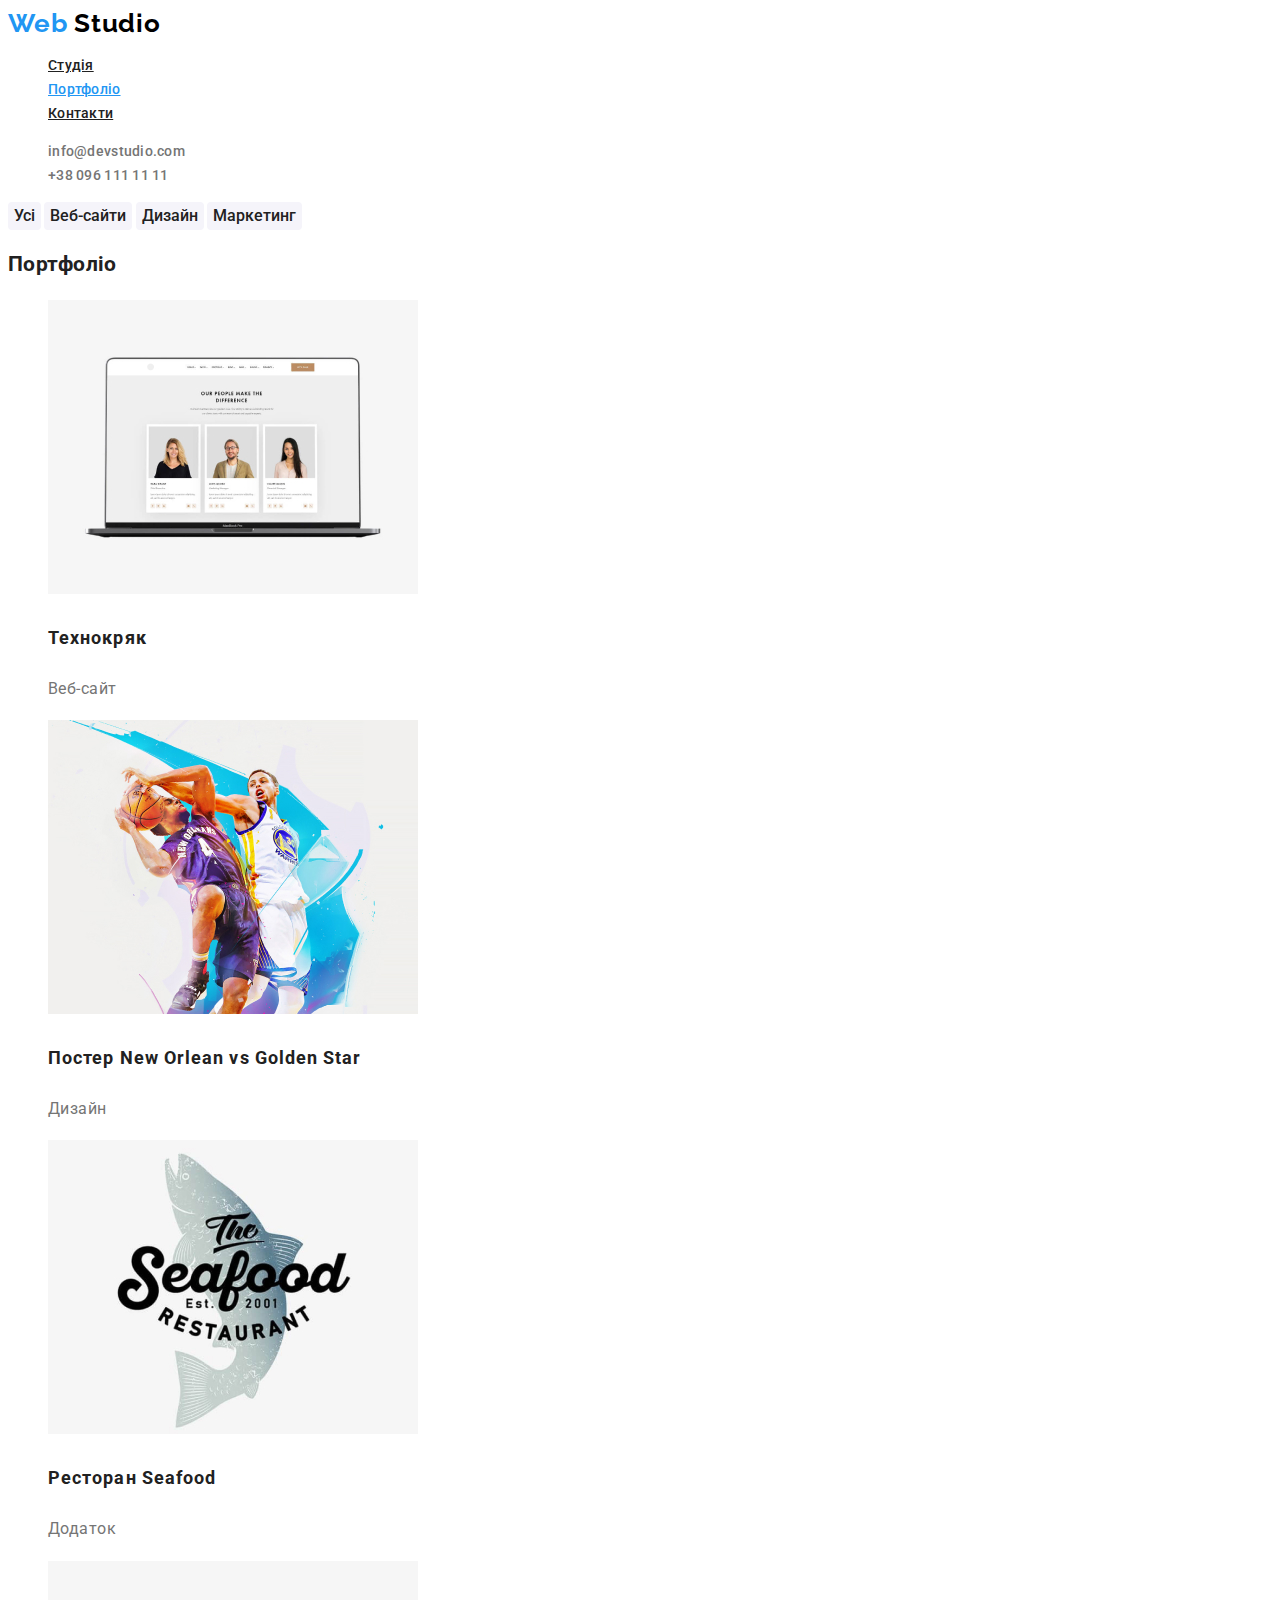
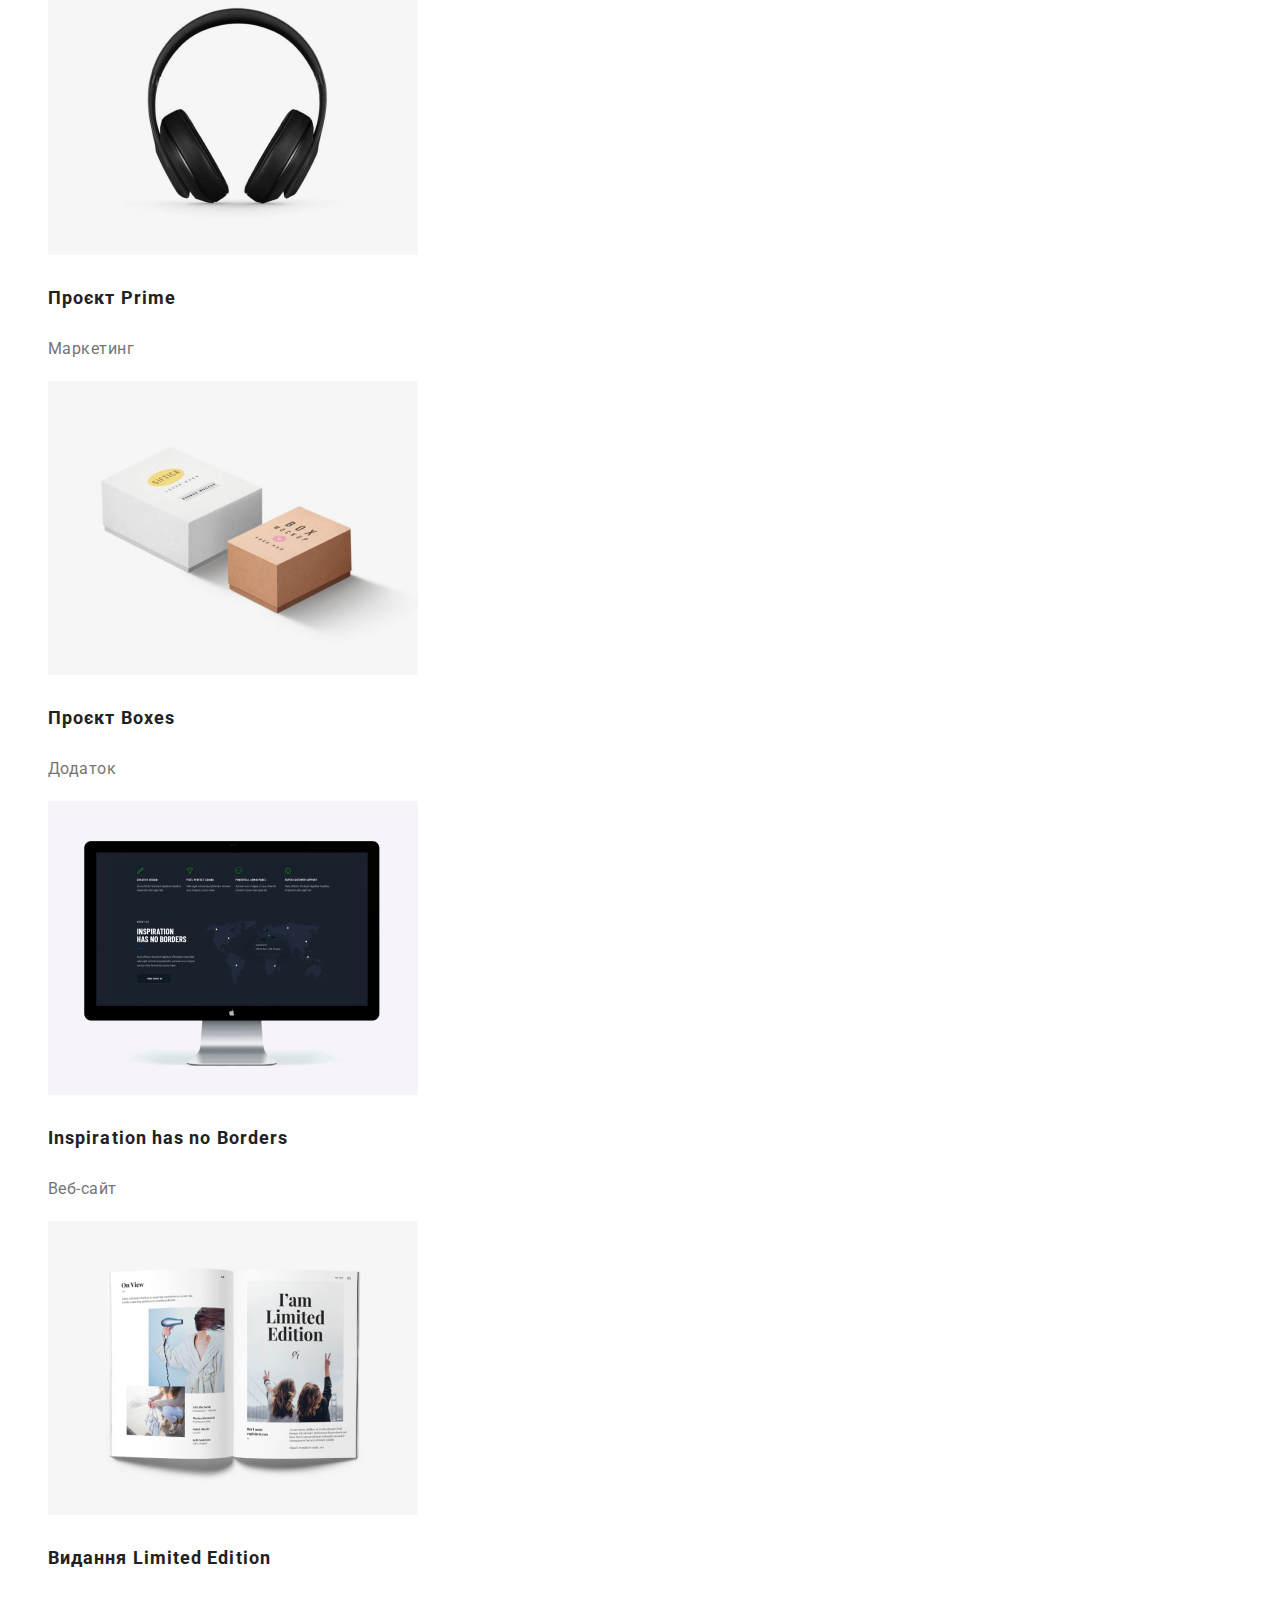
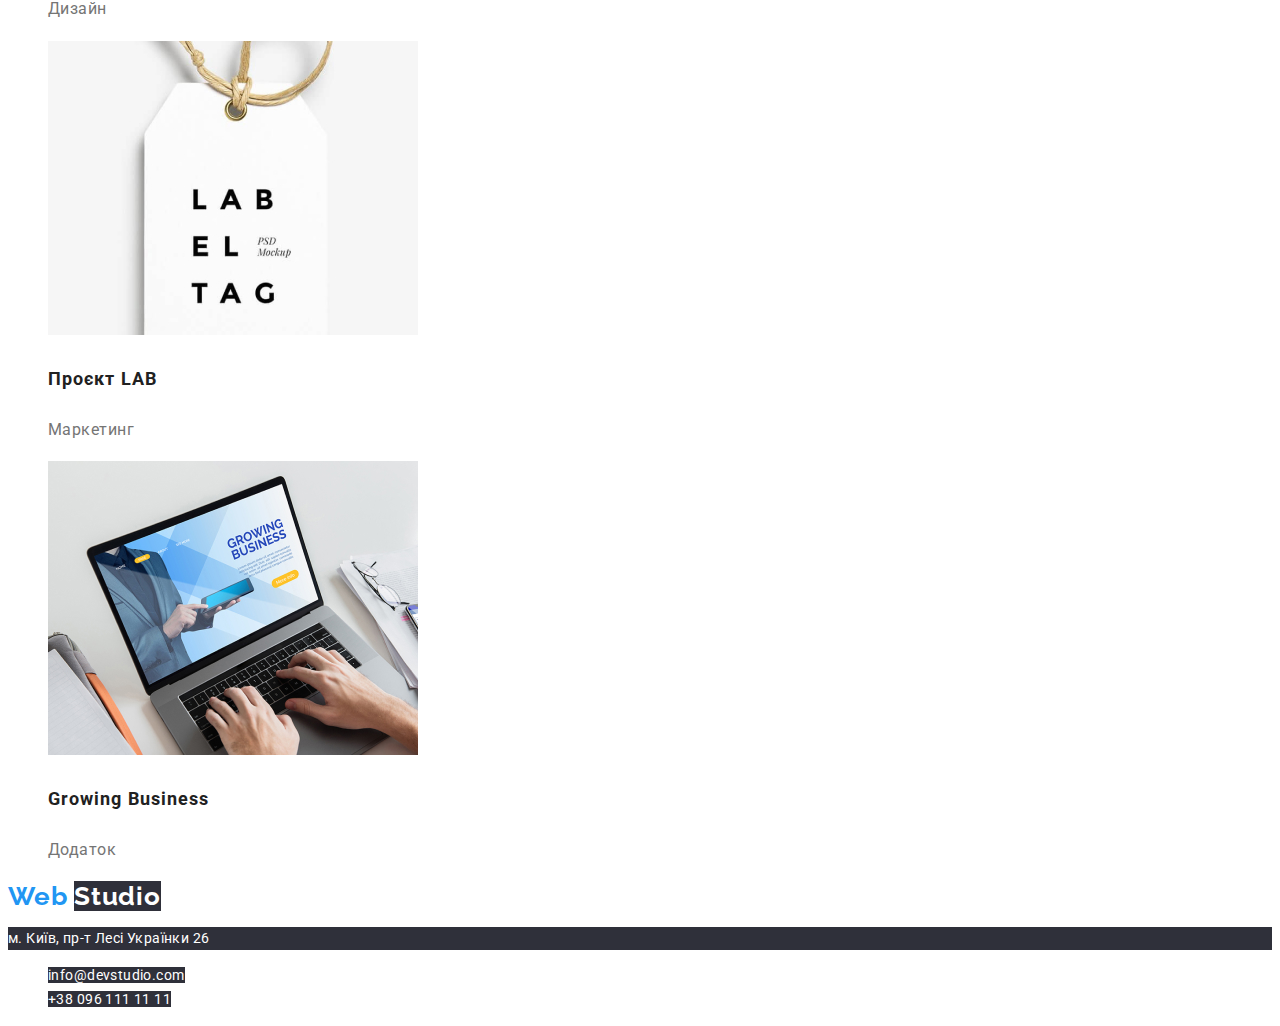
==== commit 1af1aee6: "Готовий" ====
--- a/portfolio.html
+++ b/portfolio.html
@@ -1,129 +1,148 @@
 <!DOCTYPE html>
 <html lang="uk">
+  <head>
+    <title>WebStudio</title>
+    <link rel="stylesheet" href="./css/styles.css">
+    <link rel="preconnect" href="https://fonts.googleapis.com">
+    <link rel="preconnect" href="https://fonts.gstatic.com" crossorigin>
+    <link
+      href="https://fonts.googleapis.com/css2?family=Raleway:wght@700&family=Roboto:wght@400;500;700;900&display=swap"
+      rel="stylesheet"
+    >
+    <link rel="stylesheet" href="./css/styles.css">
+  </head>
 
-<head>
-  <title>WebStudio</title>
-  <link rel="stylesheet" href="./css/styles.css">
-  <link rel="preconnect" href="https://fonts.googleapis.com">
-  <link rel="preconnect" href="https://fonts.gstatic.com" crossorigin>
-  <link href="https://fonts.googleapis.com/css2?family=Raleway:wght@700&family=Roboto:wght@400;500;700;900&display=swap"
-    rel="stylesheet" />
-  <link rel="stylesheet" href="./css/styles.css">
-</head>
-
-<body>
-  <div>
-    <!--page header-->
-    <header>
-      <nav>
-        <a href="/" class="logo">
-          <span class="logo-desc">Web</span>Studio
-        </a>
-        <ul class="social-links">
-          <li><a href="/" class="link">Студія</a></li>
-          <li><a href="" class="link current">Портфоліо</a></li>
-          <li><a href="/" class="link">Контакти</a></li>
-        </ul>
-      </nav>
-      <ul>
-        <li>
-          <a class="mailto" href="mailto://info@devstudio.com"> info@devstudio.com
+  <body>
+    <div>
+      <!--page header-->
+      <header>
+        <nav>
+          <a href="/" class="logo">
+            <span class="logo-desc"> Web </span>
+            Studio
           </a>
-        </li>
-        <li>
-          <a class="mailto" href="tel:+380961111111">+38 096 111 11 11
-          </a>
-        </li>
-      </ul>
-    </header>
-    <!--portfolio-->
-    <main>
-      <section>
-        <!-- filter -->
-        <button type="button" class="button filter">Усі</button>
-        <button type="button" class="button filter">Веб-сайти</button>
-        <button type="button" class="button filter">Дизайн</button>
-        <button type="button" class="button filter">Маркетинг</button>
-        <!-- project -->
-        <h2>Портфоліо</h2>
-        <ul class="section-portfolio">
+          <ul class="social-links">
+            <li>
+              <a href="./index.html" class="link"> Студія </a>
+            </li>
+            <li>
+              <a href="" class="link current"> Портфоліо </a>
+            </li>
+            <li>
+              <a href="/" class="link"> Контакти </a>
+            </li>
+          </ul>
+        </nav>
+        <ul>
           <li>
-            <a class="portfolio" href="/"><img src="imqes/img_tehno.jpg" alt="picture">
-              <h3 class="section-work">Технокряк</h3>
-              <p class="section-project">Веб-сайт</p>
+            <a class="mailto" href="mailto://info@devstudio.com">
+              info@devstudio.com
             </a>
           </li>
           <li>
-            <a class="portfolio" href="/"><img src="imqes/img_orlean.jpg" alt="picture">
-              <h3 class="section-work">
-                Постер New Orlean vs Golden Star
-              </h3>
-              <p class="section-project">Дизайн</p>
-            </a>
-          </li>
-          <li>
-            <a class="portfolio" href="/"><img src="imqes/img_seaf.jpg" alt="picture">
-              <h3 class="section-work">Ресторан Seafood</h3>
-              <p class="section-project">Додаток</p>
-            </a>
-          </li>
-          <li>
-            <a class="portfolio" href="/"><img src="imqes/img_prime.jpg" alt="picture">
-              <h3 class="section-work">Проєкт Prime</h3>
-              <p class="section-project">Маркетинг</p>
-            </a>
-          </li>
-          <li>
-            <a class="portfolio" href="/"><img src="imqes/img_boxes.jpg" alt="picture">
-              <h3 class="section-work">Проєкт Boxes</h3>
-              <p class="section-project">Додаток</p>
-            </a>
-          </li>
-          <li>
-            <a class="portfolio" href="/"><img src="imqes/img_inspir.jpg" alt="picture">
-              <h3 class="section-work">Inspiration has no Borders</h3>
-              <p class="section-project">Веб-сайт</p>
-            </a>
-          </li>
-          <li>
-            <a class="portfolio" href="/"><img src="imqes/img_limit.jpg" alt="picture">
-              <h3 class="section-work">Видання Limited Edition</h3>
-              <p class="section-project">Дизайн</p>
-            </a>
-          </li>
-          <li>
-            <a class="portfolio" href="/"><img src="imqes/img_lab.jpg" alt="picture">
-              <h3 class="section-work">Проєкт LAB</h3>
-              <p class="section-project">Маркетинг</p>
-            </a>
-          </li>
-          <li>
-            <a class="portfolio" href="/"><img src="imqes/img_busin.jpg" alt="picture">
-              <h3 class="section-work">Growing Business</h3>
-              <p class="section-project">Додаток</p>
-            </a>
+            <a class="mailto" href="tel:+380961111111"> +38 096 111 11 11 </a>
           </li>
         </ul>
-      </section>
-    </main>
-    <!--footer-->
-    <footer>
-      <a href="/" class="logo">
-        <span class="logo-desc">Web</span><span class="logo-footer">Studio</span>
-      </a>
-      <address>
-        <p class="address">м. Київ, пр-т Лесі Українки 26</p>
-        <ul>
-          <li>
-            <a class="mailto-footer" href="mailto://info@devstudio.com"> info@devstudio.com</a>
-          </li>
-          <li>
-            <a class="mailto-footer" href="tel:+380961111111">+38 096 111 11 11</a>
-          </li>
-        </ul>
-      </address>
-    </footer>
-  </div>
-</body>
-
-</html>+      </header>
+      <!--portfolio-->
+      <main>
+        <section>
+          <!-- filter -->
+          <button type="button" class="button filter">Усі</button>
+          <button type="button" class="button filter">Веб-сайти</button>
+          <button type="button" class="button filter">Дизайн</button>
+          <button type="button" class="button filter">Маркетинг</button>
+          <!-- project -->
+          <h2>Портфоліо</h2>
+          <ul class="section-portfolio">
+            <li>
+              <a class="portfolio" href="/">
+                <img src="imqes/img_tehno.jpg" alt="picture">
+                <h3 class="section-work">Технокряк</h3>
+                <p class="section-project">Веб-сайт</p>
+              </a>
+            </li>
+            <li>
+              <a class="portfolio" href="/">
+                <img src="imqes/img_orlean.jpg" alt="picture">
+                <h3 class="section-work">Постер New Orlean vs Golden Star</h3>
+                <p class="section-project">Дизайн</p>
+              </a>
+            </li>
+            <li>
+              <a class="portfolio" href="/">
+                <img src="imqes/img_seaf.jpg" alt="picture">
+                <h3 class="section-work">Ресторан Seafood</h3>
+                <p class="section-project">Додаток</p>
+              </a>
+            </li>
+            <li>
+              <a class="portfolio" href="/">
+                <img src="imqes/img_prime.jpg" alt="picture">
+                <h3 class="section-work">Проєкт Prime</h3>
+                <p class="section-project">Маркетинг</p>
+              </a>
+            </li>
+            <li>
+              <a class="portfolio" href="/">
+                <img src="imqes/img_boxes.jpg" alt="picture">
+                <h3 class="section-work">Проєкт Boxes</h3>
+                <p class="section-project">Додаток</p>
+              </a>
+            </li>
+            <li>
+              <a class="portfolio" href="/">
+                <img src="imqes/img_inspir.jpg" alt="picture">
+                <h3 class="section-work">Inspiration has no Borders</h3>
+                <p class="section-project">Веб-сайт</p>
+              </a>
+            </li>
+            <li>
+              <a class="portfolio" href="/">
+                <img src="imqes/img_limit.jpg" alt="picture">
+                <h3 class="section-work">Видання Limited Edition</h3>
+                <p class="section-project">Дизайн</p>
+              </a>
+            </li>
+            <li>
+              <a class="portfolio" href="/">
+                <img src="imqes/img_lab.jpg" alt="picture">
+                <h3 class="section-work">Проєкт LAB</h3>
+                <p class="section-project">Маркетинг</p>
+              </a>
+            </li>
+            <li>
+              <a class="portfolio" href="/">
+                <img src="imqes/img_busin.jpg" alt="picture">
+                <h3 class="section-work">Growing Business</h3>
+                <p class="section-project">Додаток</p>
+              </a>
+            </li>
+          </ul>
+        </section>
+      </main>
+      <!--footer-->
+      <footer>
+        <a href="/" class="logo">
+          <span class="logo-desc"> Web </span>
+          <span class="logo-footer"> Studio </span>
+        </a>
+        <address>
+          <p class="address">м. Київ, пр-т Лесі Українки 26</p>
+          <ul>
+            <li>
+              <a class="mailto-footer" href="mailto://info@devstudio.com">
+                info@devstudio.com
+              </a>
+            </li>
+            <li>
+              <a class="mailto-footer" href="tel:+380961111111">
+                +38 096 111 11 11
+              </a>
+            </li>
+          </ul>
+        </address>
+      </footer>
+    </div>
+  </body>
+</html>
--- a/css/styles.css
+++ b/css/styles.css
@@ -1,202 +1,202 @@
 :root {
-    --primari-text-color: #757575;
-    --title-text-color: #212121;
-    --accent-color: #2196F3;
-    --primari-write-color: #F5F5F5;
-    --additional-background-color: #F5F4FA;
-    --white: #ffffff;
-    --services: #2F303A;
-    --black: #000000;
+  --primari-text-color: #757575;
+  --title-text-color: #212121;
+  --accent-color: #2196f3;
+  --primari-write-color: #f5f5f5;
+  --additional-background-color: #f5f4fa;
+  --white: #ffffff;
+  --services: #2f303a;
+  --black: #000000;
 }
 
 /* index */
 body {
-    font-family: 'Roboto', sans-serif;
-    font-weight: 500;
-    font-size: 14px;
-    line-height: 1.71;
-    letter-spacing: 0.03em;
-    color: var(--primari-text-color);
-    background-color: var(--white);
+  font-family: "Roboto", sans-serif;
+  font-weight: 500;
+  font-size: 14px;
+  line-height: 1.71;
+  letter-spacing: 0.03em;
+  color: var(--primari-text-color);
+  background-color: var(--white);
 }
 
 h2,
 h3 {
-    color: var(--title-text-color);
+  color: var(--title-text-color);
 }
 
 .logo {
-    font-weight: 700;
-    font-size: 26px;
-    line-height: 1.17;
-    letter-spacing: 0.03em;
-    font-family: 'Raleway', cursive;
-    text-decoration: none;
-    color: var(--black);
+  font-weight: 700;
+  font-size: 26px;
+  line-height: 1.17;
+  letter-spacing: 0.03em;
+  font-family: "Raleway", cursive;
+  text-decoration: none;
+  color: var(--black);
 }
 
 .logo-desc {
-    color: var(--accent-color);
+  color: var(--accent-color);
 }
 
 .mailto {
-    line-height: 1.17;
-    letter-spacing: 0.02em;
-    text-decoration: none;
-    color: var(--primari-text-color);
+  line-height: 1.17;
+  letter-spacing: 0.02em;
+  text-decoration: none;
+  color: var(--primari-text-color);
 }
 
 .mailto:hover,
 .mailto:focus {
-    color: var(--accent-color);
+  color: var(--accent-color);
 }
 
 .social-links .link {
-    line-height: 1.17;
-    letter-spacing: 0.02em;
-    color: var(--title-text-color);
+  line-height: 1.17;
+  letter-spacing: 0.02em;
+  color: var(--title-text-color);
 }
 
 .social-links .link:hover,
 .social-links .link:focus {
-    color: var(--accent-color);
+  color: var(--accent-color);
 }
 
 .social-links .link.current {
-    color: var(--accent-color);
+  color: var(--accent-color);
 }
 
 .services {
-    color: var(--white);
-    background-color: var(--services);
-    font-weight: 900;
-    font-size: 44px;
-    line-height: 1.36;
-    letter-spacing: 0.06em;
-    text-align: center;
+  color: var(--white);
+  background-color: var(--services);
+  font-weight: 900;
+  font-size: 44px;
+  line-height: 1.36;
+  letter-spacing: 0.06em;
+  text-align: center;
 }
 
 .button.services {
-    font-weight: 700;
-    font-size: 16px;
-    line-height: 1.88;
-    letter-spacing: 0.06em;
-    border: none;
-    border-radius: 4px;
-    color: var(--white);
-    background-color: var(--accent-color);
+  font-weight: 700;
+  font-size: 16px;
+  line-height: 1.88;
+  letter-spacing: 0.06em;
+  border: none;
+  border-radius: 4px;
+  color: var(--white);
+  background-color: var(--accent-color);
 }
 
 /* section */
 
 ul {
-    list-style: none;
+  list-style: none;
 }
 
 .section-features {
-    font-weight: 400;
-    color: var(--primari-text-color);
+  font-weight: 400;
+  color: var(--primari-text-color);
 }
 
 .section-title {
-    color: var(--title-text-color);
-    font-weight: 700;
-    font-size: 36px;
-    line-height: 1.17;
-    text-align: center;
+  color: var(--title-text-color);
+  font-weight: 700;
+  font-size: 36px;
+  line-height: 1.17;
+  text-align: center;
 }
 
 .section-caption {
-    font-weight: 700;
-    font-size: 14px;
-    line-height: 1.17;
-    color: var(--title-text-color);
-}
-
-.section-products,
-.section-portfolio {
-    width: 370;
-}
-
-.section-team {
-    width: 270;
+  font-weight: 700;
+  font-size: 14px;
+  line-height: 1.17;
+  color: var(--title-text-color);
+}
+
+.section-products img,
+.section-portfolio img {
+  width: 370px;
+}
+
+.section-team img {
+  width: 270px;
 }
 
 .section-user {
-    font-weight: 500;
-    font-size: 16px;
-    line-height: 1.17;
+  font-weight: 500;
+  font-size: 16px;
+  line-height: 1.17;
 }
 
 .seclion-specialty {
-    font-weight: 400;
-    font-size: 16px;
-    line-height: 1.17;
+  font-weight: 400;
+  font-size: 16px;
+  line-height: 1.17;
 }
 
 /* footer */
 
 .logo-footer {
-    color: var(--white);
-    background-color: var(--services);
+  color: var(--white);
+  background-color: var(--services);
 }
 
 .address {
-    font-weight: 400;
-    font-style: normal;
-    text-decoration: none;
-    color: var(--white);
-    background-color: var(--services);
+  font-weight: 400;
+  font-style: normal;
+  text-decoration: none;
+  color: var(--white);
+  background-color: var(--services);
 }
 
 .mailto-footer {
-    font-weight: 400;
-    font-style: normal;
-    text-decoration: none;
-    color: var(--white);
-    background-color: var(--services);
+  font-weight: 400;
+  font-style: normal;
+  text-decoration: none;
+  color: var(--white);
+  background-color: var(--services);
 }
 
 .mailto-footer:hover,
 .mailto-footer:focus {
-    color: var(--accent-color);
+  color: var(--accent-color);
 }
 
 /* portfolio */
 
 .button.filter {
-    font-family: inherit;
-    font-weight: inherit;
-    font-size: 16px;
-    line-height: 1.63;
-    border: none;
-    border-radius: 4px;
-    color: var(--title-text-color);
-    background-color: var(--additional-background-color);
+  font-family: inherit;
+  font-weight: inherit;
+  font-size: 16px;
+  line-height: 1.63;
+  border: none;
+  border-radius: 4px;
+  color: var(--title-text-color);
+  background-color: var(--additional-background-color);
 }
 
 .button.filter:hover,
 .button.filter:focus {
-    color: var(--white);
-    background-color: var(--accent-color);
+  color: var(--white);
+  background-color: var(--accent-color);
 }
 
 .portfolio {
-    text-decoration: none;
+  text-decoration: none;
 }
 
 .section-work {
-    font-weight: 700;
-    font-size: 18px;
-    line-height: 2;
-    letter-spacing: 0.06em;
-    color: var(--title-text-color);
+  font-weight: 700;
+  font-size: 18px;
+  line-height: 2;
+  letter-spacing: 0.06em;
+  color: var(--title-text-color);
 }
 
 .section-project {
-    font-weight: 400;
-    font-size: 16px;
-    line-height: 1.88;
-    letter-spacing: 0.03em;
-    color: var(--primari-text-color);
-}+  font-weight: 400;
+  font-size: 16px;
+  line-height: 1.88;
+  letter-spacing: 0.03em;
+  color: var(--primari-text-color);
+}
--- a/css/styles.css
+++ b/css/styles.css
@@ -1,202 +1,202 @@
 :root {
-    --primari-text-color: #757575;
-    --title-text-color: #212121;
-    --accent-color: #2196F3;
-    --primari-write-color: #F5F5F5;
-    --additional-background-color: #F5F4FA;
-    --white: #ffffff;
-    --services: #2F303A;
-    --black: #000000;
+  --primari-text-color: #757575;
+  --title-text-color: #212121;
+  --accent-color: #2196f3;
+  --primari-write-color: #f5f5f5;
+  --additional-background-color: #f5f4fa;
+  --white: #ffffff;
+  --services: #2f303a;
+  --black: #000000;
 }
 
 /* index */
 body {
-    font-family: 'Roboto', sans-serif;
-    font-weight: 500;
-    font-size: 14px;
-    line-height: 1.71;
-    letter-spacing: 0.03em;
-    color: var(--primari-text-color);
-    background-color: var(--white);
+  font-family: "Roboto", sans-serif;
+  font-weight: 500;
+  font-size: 14px;
+  line-height: 1.71;
+  letter-spacing: 0.03em;
+  color: var(--primari-text-color);
+  background-color: var(--white);
 }
 
 h2,
 h3 {
-    color: var(--title-text-color);
+  color: var(--title-text-color);
 }
 
 .logo {
-    font-weight: 700;
-    font-size: 26px;
-    line-height: 1.17;
-    letter-spacing: 0.03em;
-    font-family: 'Raleway', cursive;
-    text-decoration: none;
-    color: var(--black);
+  font-weight: 700;
+  font-size: 26px;
+  line-height: 1.17;
+  letter-spacing: 0.03em;
+  font-family: "Raleway", cursive;
+  text-decoration: none;
+  color: var(--black);
 }
 
 .logo-desc {
-    color: var(--accent-color);
+  color: var(--accent-color);
 }
 
 .mailto {
-    line-height: 1.17;
-    letter-spacing: 0.02em;
-    text-decoration: none;
-    color: var(--primari-text-color);
+  line-height: 1.17;
+  letter-spacing: 0.02em;
+  text-decoration: none;
+  color: var(--primari-text-color);
 }
 
 .mailto:hover,
 .mailto:focus {
-    color: var(--accent-color);
+  color: var(--accent-color);
 }
 
 .social-links .link {
-    line-height: 1.17;
-    letter-spacing: 0.02em;
-    color: var(--title-text-color);
+  line-height: 1.17;
+  letter-spacing: 0.02em;
+  color: var(--title-text-color);
 }
 
 .social-links .link:hover,
 .social-links .link:focus {
-    color: var(--accent-color);
+  color: var(--accent-color);
 }
 
 .social-links .link.current {
-    color: var(--accent-color);
+  color: var(--accent-color);
 }
 
 .services {
-    color: var(--white);
-    background-color: var(--services);
-    font-weight: 900;
-    font-size: 44px;
-    line-height: 1.36;
-    letter-spacing: 0.06em;
-    text-align: center;
+  color: var(--white);
+  background-color: var(--services);
+  font-weight: 900;
+  font-size: 44px;
+  line-height: 1.36;
+  letter-spacing: 0.06em;
+  text-align: center;
 }
 
 .button.services {
-    font-weight: 700;
-    font-size: 16px;
-    line-height: 1.88;
-    letter-spacing: 0.06em;
-    border: none;
-    border-radius: 4px;
-    color: var(--white);
-    background-color: var(--accent-color);
+  font-weight: 700;
+  font-size: 16px;
+  line-height: 1.88;
+  letter-spacing: 0.06em;
+  border: none;
+  border-radius: 4px;
+  color: var(--white);
+  background-color: var(--accent-color);
 }
 
 /* section */
 
 ul {
-    list-style: none;
+  list-style: none;
 }
 
 .section-features {
-    font-weight: 400;
-    color: var(--primari-text-color);
+  font-weight: 400;
+  color: var(--primari-text-color);
 }
 
 .section-title {
-    color: var(--title-text-color);
-    font-weight: 700;
-    font-size: 36px;
-    line-height: 1.17;
-    text-align: center;
+  color: var(--title-text-color);
+  font-weight: 700;
+  font-size: 36px;
+  line-height: 1.17;
+  text-align: center;
 }
 
 .section-caption {
-    font-weight: 700;
-    font-size: 14px;
-    line-height: 1.17;
-    color: var(--title-text-color);
-}
-
-.section-products,
-.section-portfolio {
-    width: 370;
-}
-
-.section-team {
-    width: 270;
+  font-weight: 700;
+  font-size: 14px;
+  line-height: 1.17;
+  color: var(--title-text-color);
+}
+
+.section-products img,
+.section-portfolio img {
+  width: 370px;
+}
+
+.section-team img {
+  width: 270px;
 }
 
 .section-user {
-    font-weight: 500;
-    font-size: 16px;
-    line-height: 1.17;
+  font-weight: 500;
+  font-size: 16px;
+  line-height: 1.17;
 }
 
 .seclion-specialty {
-    font-weight: 400;
-    font-size: 16px;
-    line-height: 1.17;
+  font-weight: 400;
+  font-size: 16px;
+  line-height: 1.17;
 }
 
 /* footer */
 
 .logo-footer {
-    color: var(--white);
-    background-color: var(--services);
+  color: var(--white);
+  background-color: var(--services);
 }
 
 .address {
-    font-weight: 400;
-    font-style: normal;
-    text-decoration: none;
-    color: var(--white);
-    background-color: var(--services);
+  font-weight: 400;
+  font-style: normal;
+  text-decoration: none;
+  color: var(--white);
+  background-color: var(--services);
 }
 
 .mailto-footer {
-    font-weight: 400;
-    font-style: normal;
-    text-decoration: none;
-    color: var(--white);
-    background-color: var(--services);
+  font-weight: 400;
+  font-style: normal;
+  text-decoration: none;
+  color: var(--white);
+  background-color: var(--services);
 }
 
 .mailto-footer:hover,
 .mailto-footer:focus {
-    color: var(--accent-color);
+  color: var(--accent-color);
 }
 
 /* portfolio */
 
 .button.filter {
-    font-family: inherit;
-    font-weight: inherit;
-    font-size: 16px;
-    line-height: 1.63;
-    border: none;
-    border-radius: 4px;
-    color: var(--title-text-color);
-    background-color: var(--additional-background-color);
+  font-family: inherit;
+  font-weight: inherit;
+  font-size: 16px;
+  line-height: 1.63;
+  border: none;
+  border-radius: 4px;
+  color: var(--title-text-color);
+  background-color: var(--additional-background-color);
 }
 
 .button.filter:hover,
 .button.filter:focus {
-    color: var(--white);
-    background-color: var(--accent-color);
+  color: var(--white);
+  background-color: var(--accent-color);
 }
 
 .portfolio {
-    text-decoration: none;
+  text-decoration: none;
 }
 
 .section-work {
-    font-weight: 700;
-    font-size: 18px;
-    line-height: 2;
-    letter-spacing: 0.06em;
-    color: var(--title-text-color);
+  font-weight: 700;
+  font-size: 18px;
+  line-height: 2;
+  letter-spacing: 0.06em;
+  color: var(--title-text-color);
 }
 
 .section-project {
-    font-weight: 400;
-    font-size: 16px;
-    line-height: 1.88;
-    letter-spacing: 0.03em;
-    color: var(--primari-text-color);
-}+  font-weight: 400;
+  font-size: 16px;
+  line-height: 1.88;
+  letter-spacing: 0.03em;
+  color: var(--primari-text-color);
+}
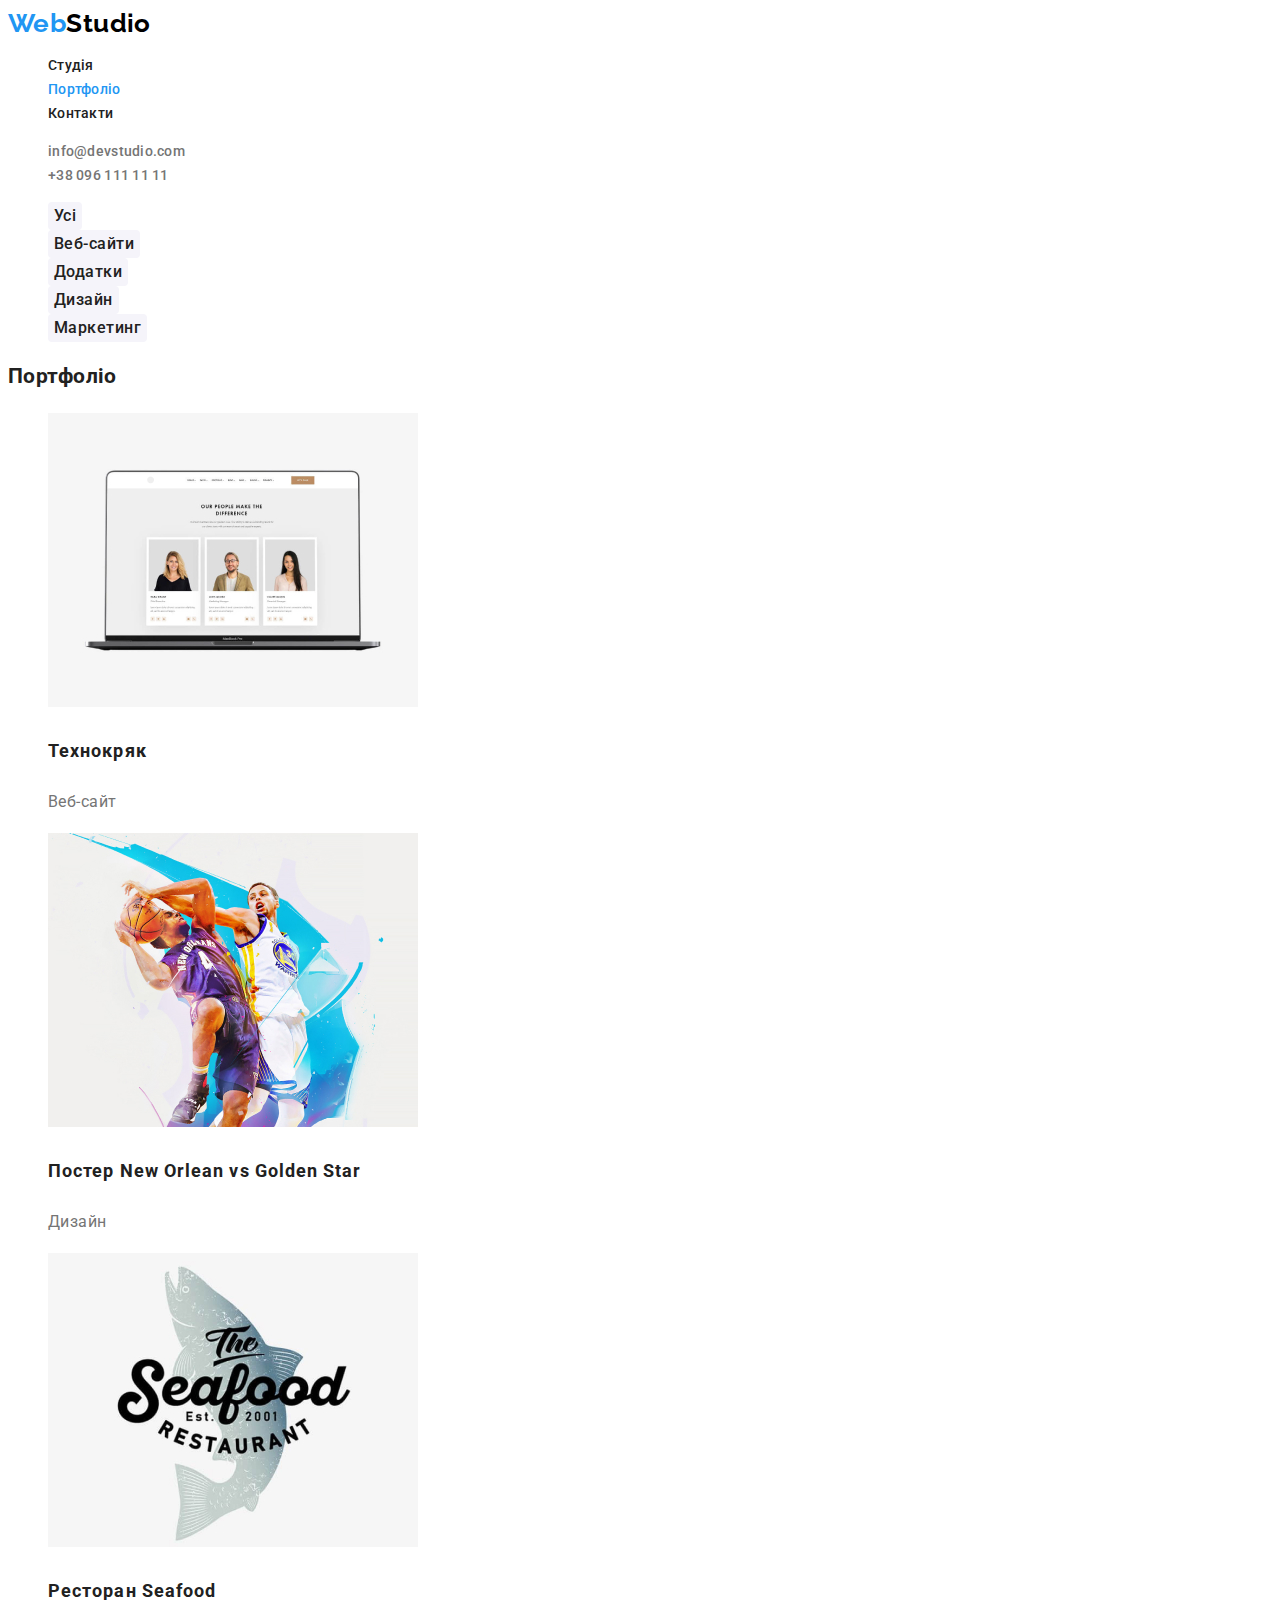
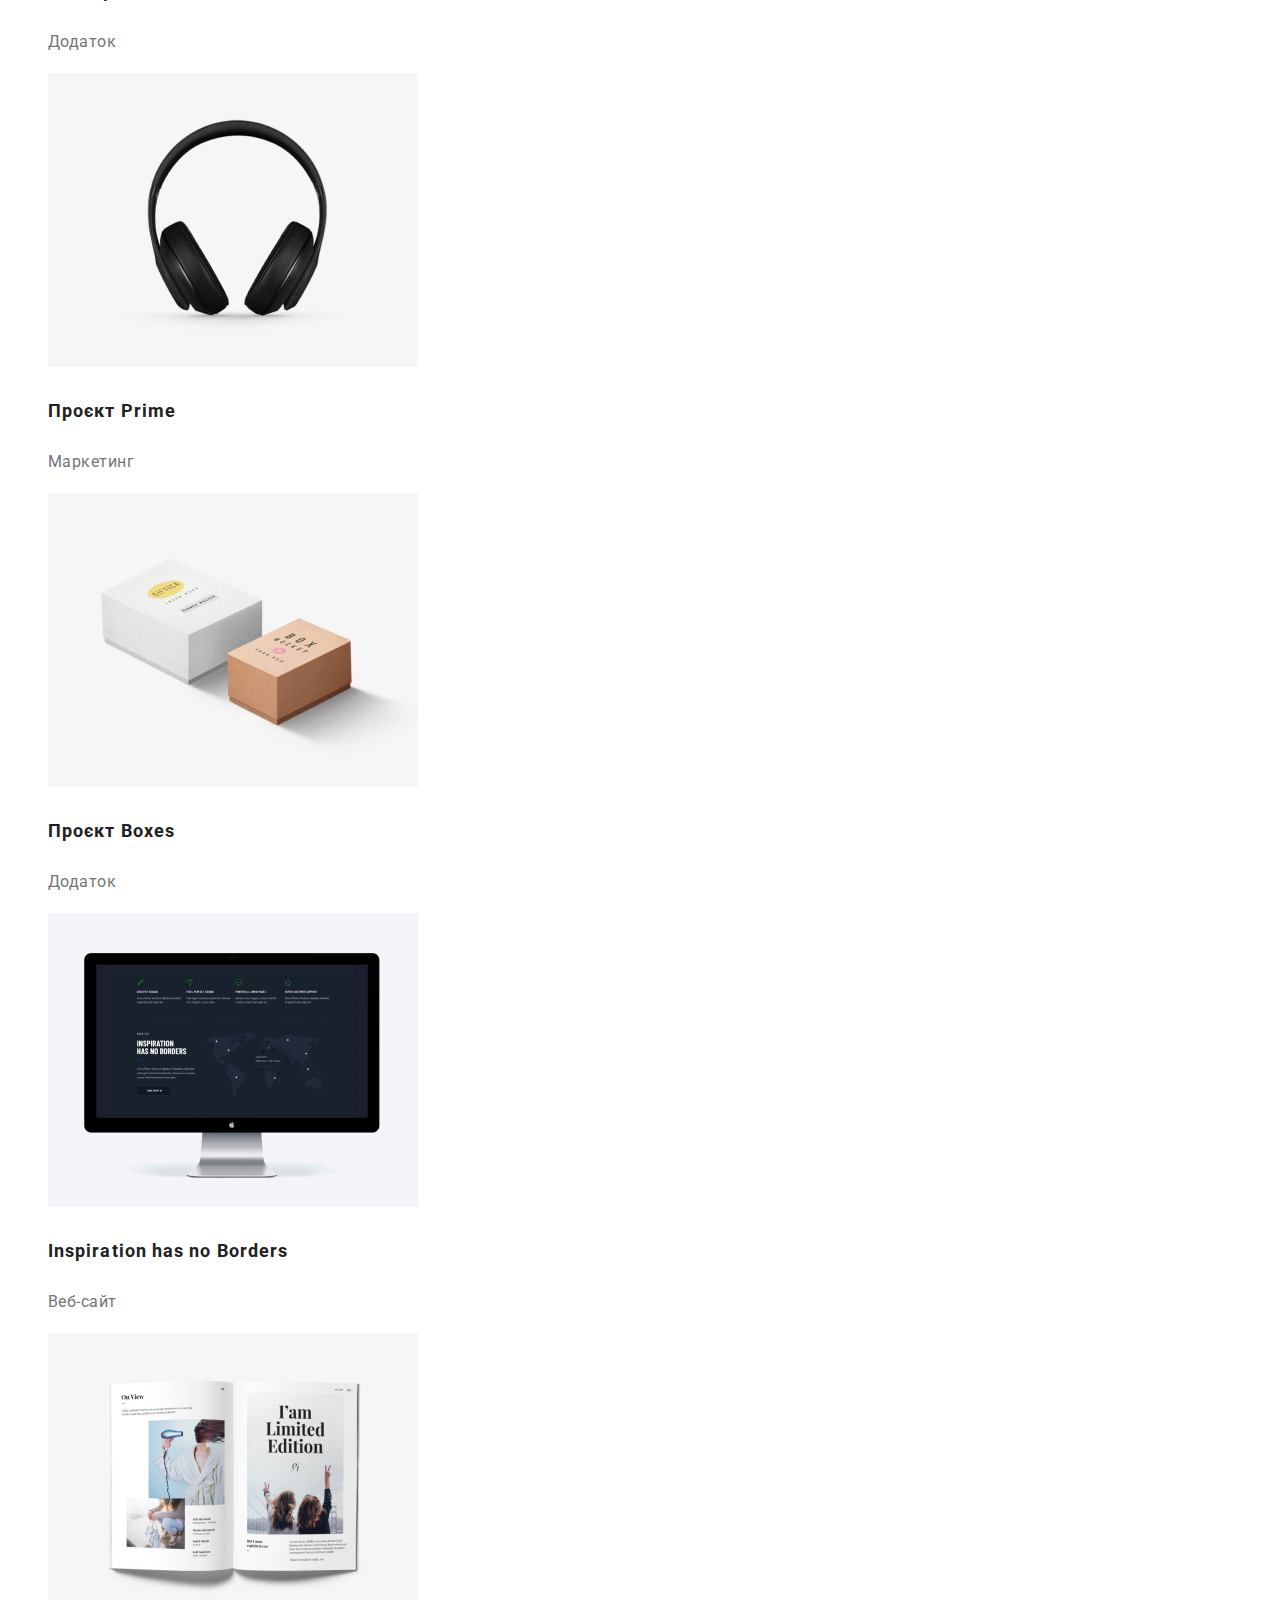
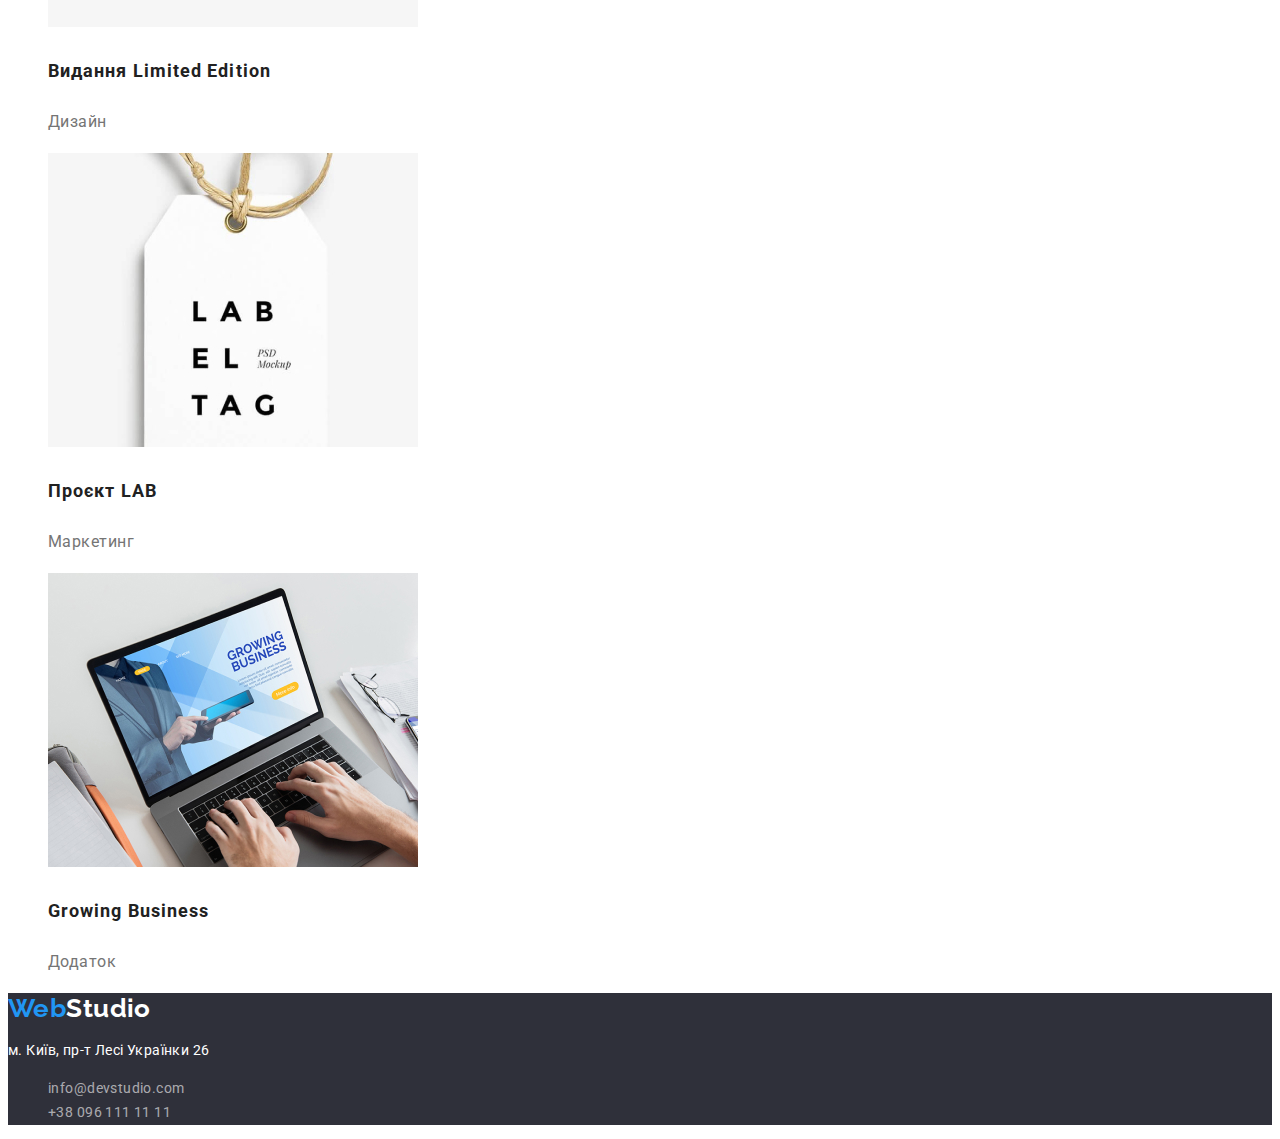
==== commit 3d2d0c2e: "Після перевірки" ====
--- a/portfolio.html
+++ b/portfolio.html
@@ -1,148 +1,204 @@
 <!DOCTYPE html>
 <html lang="uk">
-  <head>
-    <title>WebStudio</title>
-    <link rel="stylesheet" href="./css/styles.css">
-    <link rel="preconnect" href="https://fonts.googleapis.com">
-    <link rel="preconnect" href="https://fonts.gstatic.com" crossorigin>
-    <link
-      href="https://fonts.googleapis.com/css2?family=Raleway:wght@700&family=Roboto:wght@400;500;700;900&display=swap"
-      rel="stylesheet"
-    >
-    <link rel="stylesheet" href="./css/styles.css">
-  </head>
 
-  <body>
-    <div>
-      <!--page header-->
-      <header>
-        <nav>
-          <a href="/" class="logo">
-            <span class="logo-desc"> Web </span>
-            Studio
-          </a>
-          <ul class="social-links">
-            <li>
-              <a href="./index.html" class="link"> Студія </a>
-            </li>
-            <li>
-              <a href="" class="link current"> Портфоліо </a>
-            </li>
-            <li>
-              <a href="/" class="link"> Контакти </a>
-            </li>
-          </ul>
-        </nav>
-        <ul>
-          <li>
-            <a class="mailto" href="mailto://info@devstudio.com">
-              info@devstudio.com
-            </a>
-          </li>
-          <li>
-            <a class="mailto" href="tel:+380961111111"> +38 096 111 11 11 </a>
-          </li>
-        </ul>
-      </header>
-      <!--portfolio-->
-      <main>
-        <section>
-          <!-- filter -->
-          <button type="button" class="button filter">Усі</button>
-          <button type="button" class="button filter">Веб-сайти</button>
-          <button type="button" class="button filter">Дизайн</button>
-          <button type="button" class="button filter">Маркетинг</button>
-          <!-- project -->
-          <h2>Портфоліо</h2>
-          <ul class="section-portfolio">
-            <li>
-              <a class="portfolio" href="/">
-                <img src="imqes/img_tehno.jpg" alt="picture">
-                <h3 class="section-work">Технокряк</h3>
-                <p class="section-project">Веб-сайт</p>
-              </a>
-            </li>
-            <li>
-              <a class="portfolio" href="/">
-                <img src="imqes/img_orlean.jpg" alt="picture">
-                <h3 class="section-work">Постер New Orlean vs Golden Star</h3>
-                <p class="section-project">Дизайн</p>
-              </a>
-            </li>
-            <li>
-              <a class="portfolio" href="/">
-                <img src="imqes/img_seaf.jpg" alt="picture">
-                <h3 class="section-work">Ресторан Seafood</h3>
-                <p class="section-project">Додаток</p>
-              </a>
-            </li>
-            <li>
-              <a class="portfolio" href="/">
-                <img src="imqes/img_prime.jpg" alt="picture">
-                <h3 class="section-work">Проєкт Prime</h3>
-                <p class="section-project">Маркетинг</p>
-              </a>
-            </li>
-            <li>
-              <a class="portfolio" href="/">
-                <img src="imqes/img_boxes.jpg" alt="picture">
-                <h3 class="section-work">Проєкт Boxes</h3>
-                <p class="section-project">Додаток</p>
-              </a>
-            </li>
-            <li>
-              <a class="portfolio" href="/">
-                <img src="imqes/img_inspir.jpg" alt="picture">
-                <h3 class="section-work">Inspiration has no Borders</h3>
-                <p class="section-project">Веб-сайт</p>
-              </a>
-            </li>
-            <li>
-              <a class="portfolio" href="/">
-                <img src="imqes/img_limit.jpg" alt="picture">
-                <h3 class="section-work">Видання Limited Edition</h3>
-                <p class="section-project">Дизайн</p>
-              </a>
-            </li>
-            <li>
-              <a class="portfolio" href="/">
-                <img src="imqes/img_lab.jpg" alt="picture">
-                <h3 class="section-work">Проєкт LAB</h3>
-                <p class="section-project">Маркетинг</p>
-              </a>
-            </li>
-            <li>
-              <a class="portfolio" href="/">
-                <img src="imqes/img_busin.jpg" alt="picture">
-                <h3 class="section-work">Growing Business</h3>
-                <p class="section-project">Додаток</p>
-              </a>
-            </li>
-          </ul>
-        </section>
-      </main>
-      <!--footer-->
-      <footer>
-        <a href="/" class="logo">
-          <span class="logo-desc"> Web </span>
-          <span class="logo-footer"> Studio </span>
+<head>
+  <title>WebStudio</title>
+  <link rel="stylesheet"
+        href="./css/styles.css">
+  <link rel="preconnect"
+        href="https://fonts.googleapis.com">
+  <link rel="preconnect"
+        href="https://fonts.gstatic.com"
+        crossorigin>
+  <link href="https://fonts.googleapis.com/css2?family=Raleway:wght@700&family=Roboto:wght@400;500;700;900&display=swap"
+        rel="stylesheet">
+  <link rel="stylesheet"
+        href="./css/styles.css">
+</head>
+
+<body>
+  <!--page header-->
+  <header>
+    <nav>
+      <a href="/"
+         class="logo">
+        <span class="logo-desc">Web</span>Studio
+      </a>
+      <ul class="social-links">
+        <li>
+          <a href="./index.html"
+             class="link"> Студія </a>
+        </li>
+        <li>
+          <a href=""
+             class="link current"> Портфоліо </a>
+        </li>
+        <li>
+          <a href="/"
+             class="link"> Контакти </a>
+        </li>
+      </ul>
+    </nav>
+    <ul>
+      <li>
+        <a class="mailto"
+           href="mailto://info@devstudio.com">
+          info@devstudio.com
         </a>
-        <address>
-          <p class="address">м. Київ, пр-т Лесі Українки 26</p>
-          <ul>
-            <li>
-              <a class="mailto-footer" href="mailto://info@devstudio.com">
-                info@devstudio.com
-              </a>
-            </li>
-            <li>
-              <a class="mailto-footer" href="tel:+380961111111">
-                +38 096 111 11 11
-              </a>
-            </li>
-          </ul>
-        </address>
-      </footer>
-    </div>
-  </body>
-</html>
+      </li>
+      <li>
+        <a class="mailto"
+           href="tel:+380961111111"> +38 096 111 11 11 </a>
+      </li>
+    </ul>
+  </header>
+  <!--portfolio-->
+  <main>
+    <section>
+      <!-- filter -->
+      <ul>
+        <li>
+          <button type="button"
+                  class="button filter">
+            Усі
+          </button>
+        </li>
+        <li>
+          <button type="button"
+                  class="button filter">
+            Веб-сайти
+          </button>
+        </li>
+        <li>
+          <button type="button"
+                  class="button filter">
+            Додатки
+          </button>
+        </li>
+        <li>
+          <button type="button"
+                  class="button filter">
+            Дизайн
+          </button>
+        </li>
+        <li>
+          <button type="button"
+                  class="button filter">
+            Маркетинг
+          </button>
+        </li>
+      </ul>
+      <!-- project -->
+      <h2>Портфоліо</h2>
+      <ul class="section-portfolio">
+        <li>
+          <a class="portfolio"
+             href="/">
+            <img src="imqes/img_tehno.jpg"
+                 alt="picture">
+            <h3 class="section-work">Технокряк</h3>
+            <p class="section-project">Веб-сайт</p>
+          </a>
+        </li>
+        <li>
+          <a class="portfolio"
+             href="/">
+            <img src="imqes/img_orlean.jpg"
+                 alt="picture">
+            <h3 class="section-work">Постер New Orlean vs Golden Star</h3>
+            <p class="section-project">Дизайн</p>
+          </a>
+        </li>
+        <li>
+          <a class="portfolio"
+             href="/">
+            <img src="imqes/img_seaf.jpg"
+                 alt="picture">
+            <h3 class="section-work">Ресторан Seafood</h3>
+            <p class="section-project">Додаток</p>
+          </a>
+        </li>
+        <li>
+          <a class="portfolio"
+             href="/">
+            <img src="imqes/img_prime.jpg"
+                 alt="picture">
+            <h3 class="section-work">Проєкт Prime</h3>
+            <p class="section-project">Маркетинг</p>
+          </a>
+        </li>
+        <li>
+          <a class="portfolio"
+             href="/">
+            <img src="imqes/img_boxes.jpg"
+                 alt="picture">
+            <h3 class="section-work">Проєкт Boxes</h3>
+            <p class="section-project">Додаток</p>
+          </a>
+        </li>
+        <li>
+          <a class="portfolio"
+             href="/">
+            <img src="imqes/img_inspir.jpg"
+                 alt="picture">
+            <h3 class="section-work">Inspiration has no Borders</h3>
+            <p class="section-project">Веб-сайт</p>
+          </a>
+        </li>
+        <li>
+          <a class="portfolio"
+             href="/">
+            <img src="imqes/img_limit.jpg"
+                 alt="picture">
+            <h3 class="section-work">Видання Limited Edition</h3>
+            <p class="section-project">Дизайн</p>
+          </a>
+        </li>
+        <li>
+          <a class="portfolio"
+             href="/">
+            <img src="imqes/img_lab.jpg"
+                 alt="picture">
+            <h3 class="section-work">Проєкт LAB</h3>
+            <p class="section-project">Маркетинг</p>
+          </a>
+        </li>
+        <li>
+          <a class="portfolio"
+             href="/">
+            <img src="imqes/img_busin.jpg"
+                 alt="picture">
+            <h3 class="section-work">Growing Business</h3>
+            <p class="section-project">Додаток</p>
+          </a>
+        </li>
+      </ul>
+    </section>
+  </main>
+  <!--footer-->
+  <footer class="footer">
+    <a href="/"
+       class="logo">
+      <span class="logo-desc">Web<span class="logo-footer">Studio</span></span>
+    </a>
+    <address>
+      <p class="address">м. Київ, пр-т Лесі Українки 26</p>
+      <ul>
+        <li>
+          <a class="mailto-footer"
+             href="mailto://info@devstudio.com">
+            info@devstudio.com
+          </a>
+        </li>
+        <li>
+          <a class="mailto-footer"
+             href="tel:+380961111111">
+            +38 096 111 11 11
+          </a>
+        </li>
+      </ul>
+    </address>
+  </footer>
+</body>
+
+</html>--- a/css/styles.css
+++ b/css/styles.css
@@ -29,7 +29,6 @@
   font-weight: 700;
   font-size: 26px;
   line-height: 1.17;
-  letter-spacing: 0.03em;
   font-family: "Raleway", cursive;
   text-decoration: none;
   color: var(--black);
@@ -54,6 +53,7 @@
 .social-links .link {
   line-height: 1.17;
   letter-spacing: 0.02em;
+  text-decoration: none;
   color: var(--title-text-color);
 }
 
@@ -67,13 +67,12 @@
 }
 
 .services {
-  color: var(--white);
-  background-color: var(--services);
   font-weight: 900;
   font-size: 44px;
   line-height: 1.36;
   letter-spacing: 0.06em;
   text-align: center;
+  color: var(--white);
 }
 
 .button.services {
@@ -83,11 +82,16 @@
   letter-spacing: 0.06em;
   border: none;
   border-radius: 4px;
+  cursor: pointer;
   color: var(--white);
   background-color: var(--accent-color);
 }
 
 /* section */
+
+.hero {
+  background-color: var(--services);
+}
 
 ul {
   list-style: none;
@@ -95,6 +99,7 @@
 
 .section-features {
   font-weight: 400;
+  letter-spacing: 0.03em;
   color: var(--primari-text-color);
 }
 
@@ -103,6 +108,7 @@
   font-weight: 700;
   font-size: 36px;
   line-height: 1.17;
+  letter-spacing: 0.03em;
   text-align: center;
 }
 
@@ -110,6 +116,7 @@
   font-weight: 700;
   font-size: 14px;
   line-height: 1.17;
+  letter-spacing: 0.03em;
   color: var(--title-text-color);
 }
 
@@ -118,6 +125,11 @@
   width: 370px;
 }
 
+.section-team {
+  letter-spacing: 0.03em;
+  background-color: var(--additional-background-color);
+}
+
 .section-team img {
   width: 270px;
 }
@@ -126,15 +138,21 @@
   font-weight: 500;
   font-size: 16px;
   line-height: 1.17;
+  letter-spacing: 0.03em;
 }
 
 .seclion-specialty {
   font-weight: 400;
   font-size: 16px;
   line-height: 1.17;
+  letter-spacing: 0.03em;
 }
 
 /* footer */
+.footer {
+  letter-spacing: 0.03em;
+  background-color: var(--services);
+}
 
 .logo-footer {
   color: var(--white);
@@ -153,7 +171,7 @@
   font-weight: 400;
   font-style: normal;
   text-decoration: none;
-  color: var(--white);
+  color: rgba(255, 255, 255, 0.6);
   background-color: var(--services);
 }
 
@@ -169,6 +187,8 @@
   font-weight: inherit;
   font-size: 16px;
   line-height: 1.63;
+  letter-spacing: 0.03em;
+  cursor: pointer;
   border: none;
   border-radius: 4px;
   color: var(--title-text-color);
--- a/css/styles.css
+++ b/css/styles.css
@@ -29,7 +29,6 @@
   font-weight: 700;
   font-size: 26px;
   line-height: 1.17;
-  letter-spacing: 0.03em;
   font-family: "Raleway", cursive;
   text-decoration: none;
   color: var(--black);
@@ -54,6 +53,7 @@
 .social-links .link {
   line-height: 1.17;
   letter-spacing: 0.02em;
+  text-decoration: none;
   color: var(--title-text-color);
 }
 
@@ -67,13 +67,12 @@
 }
 
 .services {
-  color: var(--white);
-  background-color: var(--services);
   font-weight: 900;
   font-size: 44px;
   line-height: 1.36;
   letter-spacing: 0.06em;
   text-align: center;
+  color: var(--white);
 }
 
 .button.services {
@@ -83,11 +82,16 @@
   letter-spacing: 0.06em;
   border: none;
   border-radius: 4px;
+  cursor: pointer;
   color: var(--white);
   background-color: var(--accent-color);
 }
 
 /* section */
+
+.hero {
+  background-color: var(--services);
+}
 
 ul {
   list-style: none;
@@ -95,6 +99,7 @@
 
 .section-features {
   font-weight: 400;
+  letter-spacing: 0.03em;
   color: var(--primari-text-color);
 }
 
@@ -103,6 +108,7 @@
   font-weight: 700;
   font-size: 36px;
   line-height: 1.17;
+  letter-spacing: 0.03em;
   text-align: center;
 }
 
@@ -110,6 +116,7 @@
   font-weight: 700;
   font-size: 14px;
   line-height: 1.17;
+  letter-spacing: 0.03em;
   color: var(--title-text-color);
 }
 
@@ -118,6 +125,11 @@
   width: 370px;
 }
 
+.section-team {
+  letter-spacing: 0.03em;
+  background-color: var(--additional-background-color);
+}
+
 .section-team img {
   width: 270px;
 }
@@ -126,15 +138,21 @@
   font-weight: 500;
   font-size: 16px;
   line-height: 1.17;
+  letter-spacing: 0.03em;
 }
 
 .seclion-specialty {
   font-weight: 400;
   font-size: 16px;
   line-height: 1.17;
+  letter-spacing: 0.03em;
 }
 
 /* footer */
+.footer {
+  letter-spacing: 0.03em;
+  background-color: var(--services);
+}
 
 .logo-footer {
   color: var(--white);
@@ -153,7 +171,7 @@
   font-weight: 400;
   font-style: normal;
   text-decoration: none;
-  color: var(--white);
+  color: rgba(255, 255, 255, 0.6);
   background-color: var(--services);
 }
 
@@ -169,6 +187,8 @@
   font-weight: inherit;
   font-size: 16px;
   line-height: 1.63;
+  letter-spacing: 0.03em;
+  cursor: pointer;
   border: none;
   border-radius: 4px;
   color: var(--title-text-color);
